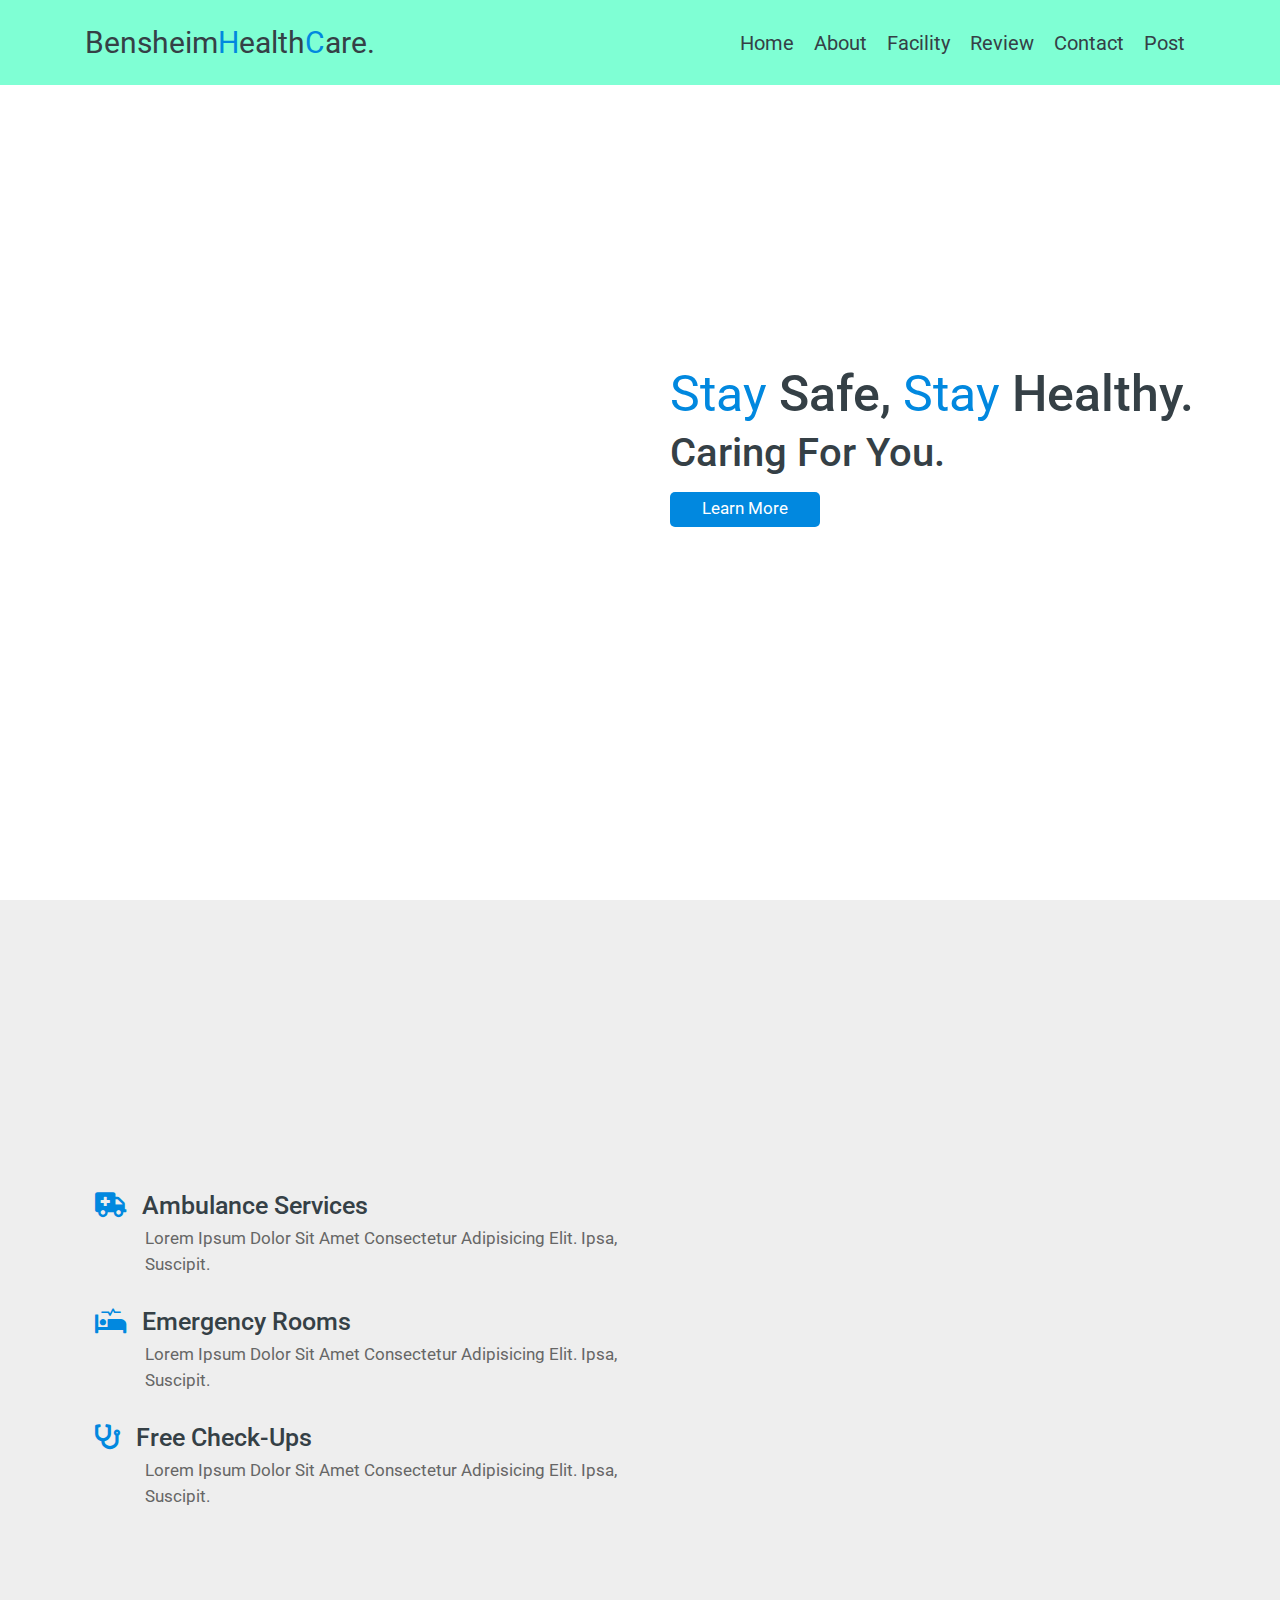
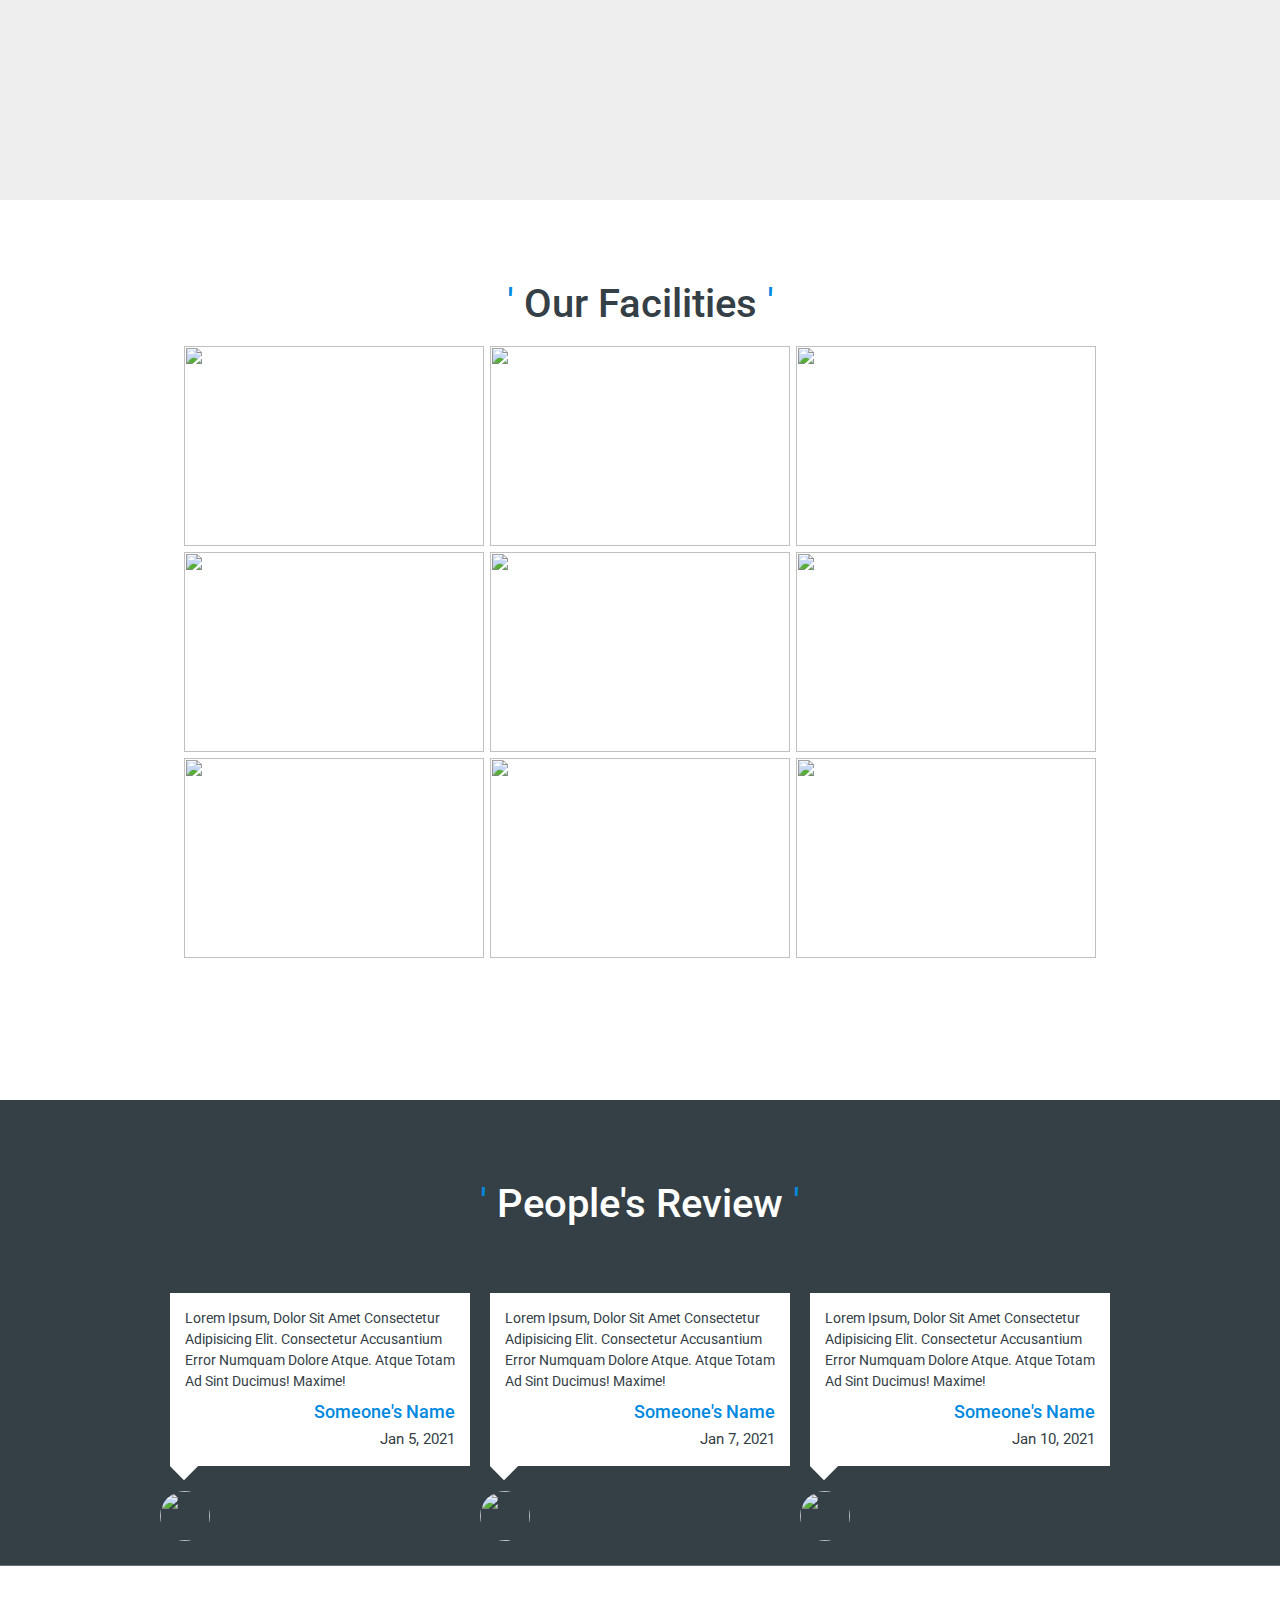
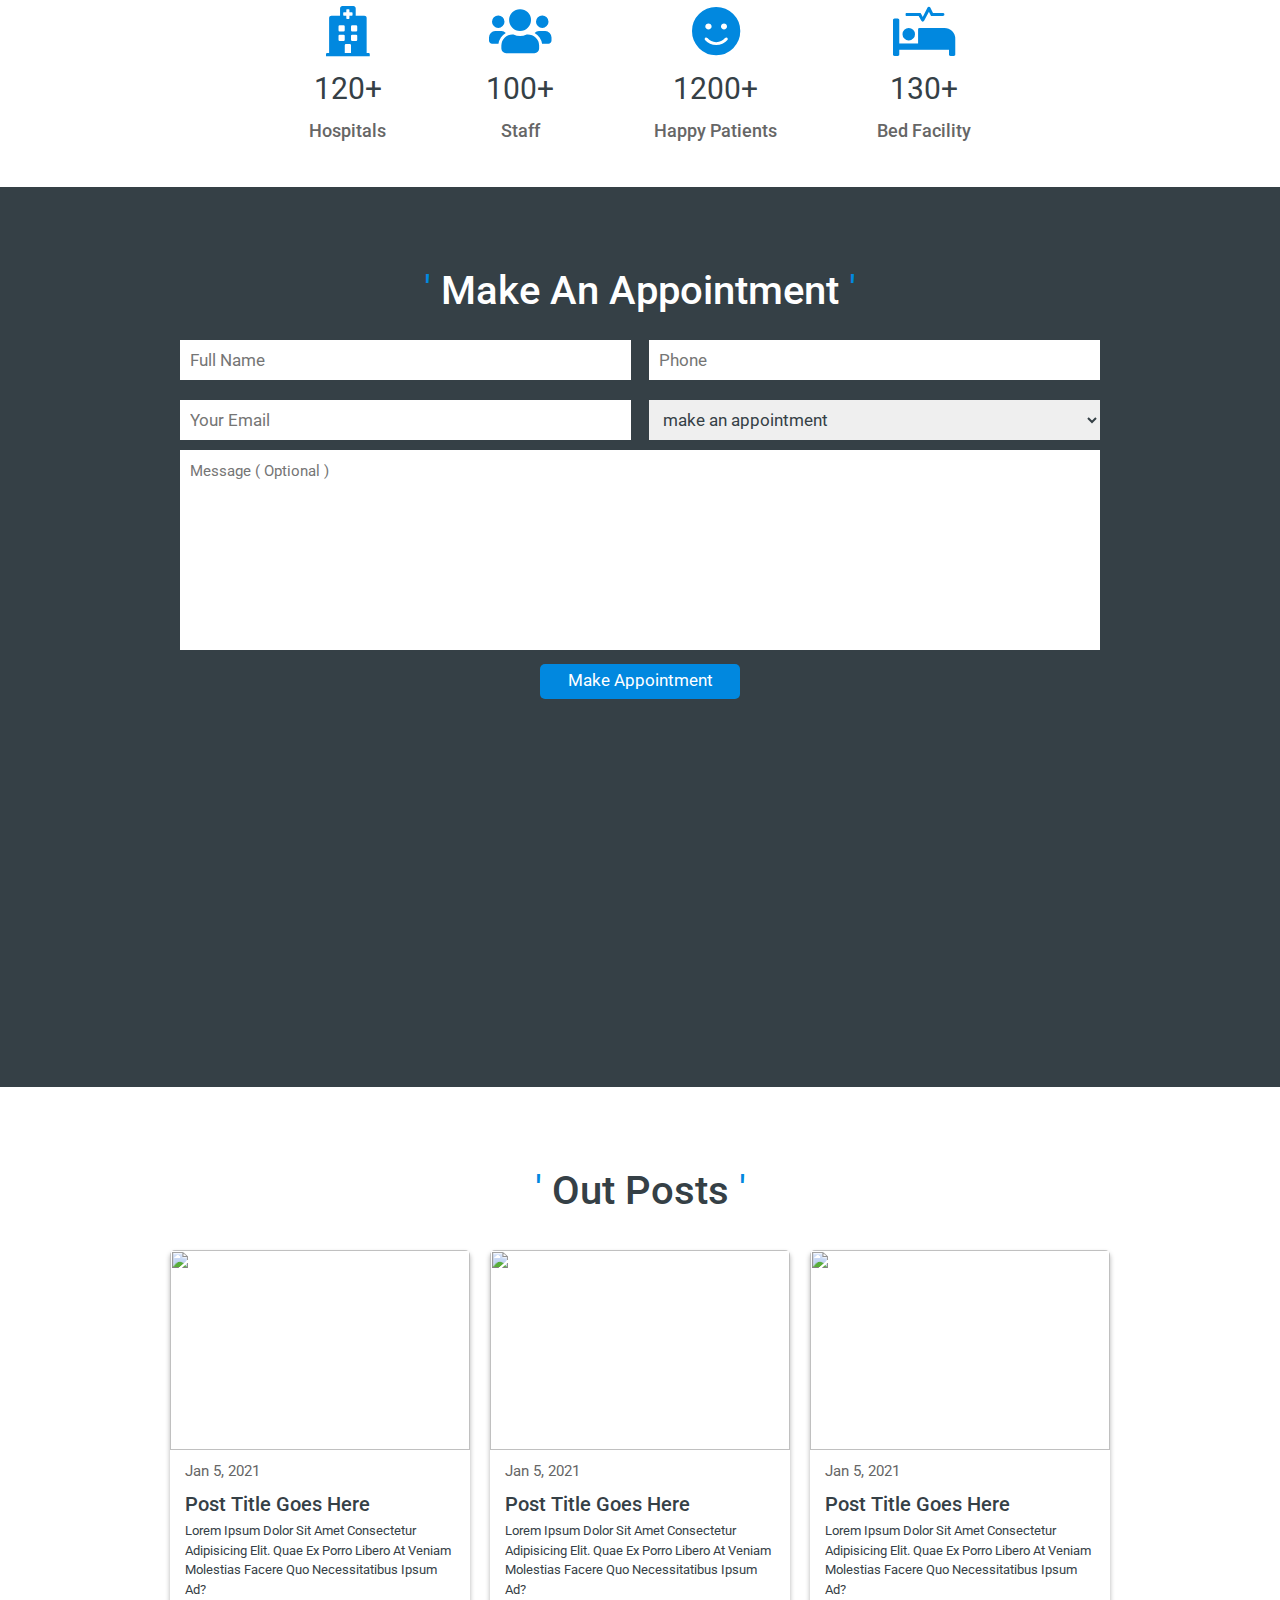
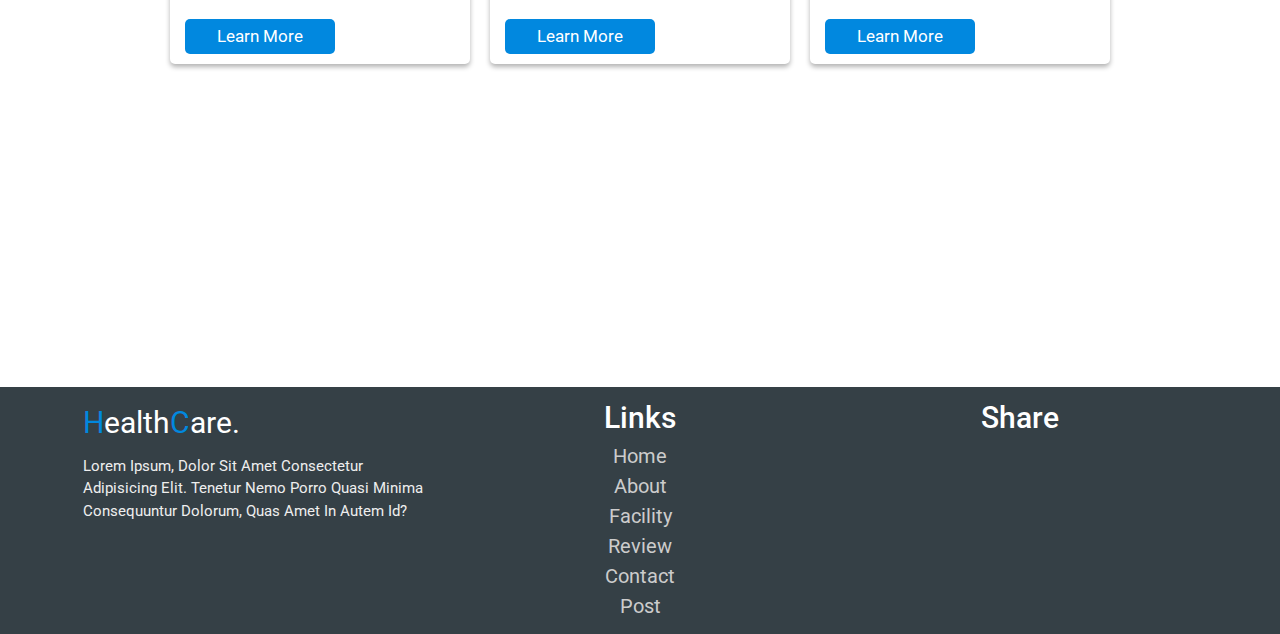
==== index.html @ 18925f1f "change the sections" ====
<!DOCTYPE html>
<html lang="en">
<head>
    <meta charset="UTF-8">
    <meta name="viewport" content="width=device-width, initial-scale=1.0">
    <title>Complete Responsive Hospital Website Design Tutorial</title>

    <!-- aos css file cdn link  -->
    <link rel="stylesheet" href="https://cdnjs.cloudflare.com/ajax/libs/aos/2.3.4/aos.css">

    <!-- magnific popup css cdn link  -->
    <link rel="stylesheet" href="https://cdnjs.cloudflare.com/ajax/libs/magnific-popup.js/1.1.0/magnific-popup.min.css">

    <!-- bootstrap cdn link  -->
    <link rel="stylesheet" href="https://cdnjs.cloudflare.com/ajax/libs/twitter-bootstrap/4.5.3/css/bootstrap.min.css">

    <!-- font awesome cdn link  -->
    <link rel="stylesheet" href="https://cdnjs.cloudflare.com/ajax/libs/font-awesome/5.15.1/css/all.min.css">

    <!-- custom css file link  -->
    <link rel="stylesheet" href="./style.css">

</head>
<body>
    

<!-- header section starts  -->

<header>

<div class="container">

    <a href="#" class="logo">Bensheim<span>H</span>ealth<span>C</span>are.</a>

    <nav class="nav">
        <ul>
            <li><a href="#home">home</a></li>
            <li><a href="#about">about</a></li>
            <li><a href="#facility">facility</a></li>
            <li><a href="#review">review</a></li>
            <li><a href="#contact">contact</a></li>
            <li><a href="#post">post</a></li>
        </ul>
    </nav>

    <div class="fas fa-bars"></div>

</div>

</header>

<!-- header section ends  -->

<!-- home section starts  -->

<section class="home" id="home">

<div class="container">

    <div class="row min-vh-100 align-items-center text-center text-md-left">

        <div class="col-md-6 pr-md-5" data-aos="zoom-in">
            <img src="images/home-img.svg" width="100%" alt="">
        </div>

        <div class="col-md-6 pl-md-5 content" data-aos="fade-left">
            <h1><span>stay</span> safe, <span>stay</span> healthy.</h1>
            <h3>caring for you.</h3>
            <a href="#"><button class="button">learn more</button></a>
        </div>

    </div>

</div>

</section>
<!-- home section ends -->

<!-- about section start  -->

<section class="about" id="about">

    <div class="container">
    
        <div class="row min-vh-100 align-items-center">
    
            <div class="col-md-6 content" data-aos="fade-right">
    
                <div class="box">
                    <h3> <i class="fas fa-ambulance"></i> ambulance services </h3>
                    <p>Lorem ipsum dolor sit amet consectetur adipisicing elit. Ipsa, suscipit.</p>
                </div>
    
                <div class="box">
                    <h3> <i class="fas fa-procedures"></i> emergency rooms </h3>
                    <p>Lorem ipsum dolor sit amet consectetur adipisicing elit. Ipsa, suscipit.</p>
                </div>
    
                <div class="box">
                    <h3> <i class="fas fa-stethoscope"></i> free check-ups </h3>
                    <p>Lorem ipsum dolor sit amet consectetur adipisicing elit. Ipsa, suscipit.</p>
                </div>
    
            </div>
    
            <div class="col-md-6 d-none d-md-block" data-aos="fade-left">
                <img src="images/about-img.png" width="100%" alt="">
            </div>
    
        </div>
    
    </div>
    
    </section>
    
    <!-- about section ends -->
    <!-- facility section starts  -->

<section class="facility" id="facility">

    <div class="container">
    
    <h1 class="heading"><span>'</span> our facilities <span>'</span></h1>
    
    <div class="box-container">
    
        <div class="box" data-aos="zoom-in">
            <a href="images/img1.jpg" title="our team">
                <img src="images/img1.jpg" alt="">
            </a>
        </div>
    
        <div class="box" data-aos="zoom-in">
            <a href="images/img2.jpg" title="our lab">
                <img src="images/img2.jpg" alt="">
            </a>
        </div>
    
        <div class="box" data-aos="zoom-in">
            <a href="images/img3.jpg" title="emergency rooms">
                <img src="images/img3.jpg" alt="">
            </a>
        </div>
    
        <div class="box" data-aos="zoom-in">
            <a href="images/img4.jpg" title="expert doctors">
                <img src="images/img4.jpg" alt="">
            </a>
        </div>
    
        <div class="box" data-aos="zoom-in">
            <a href="images/img5.jpg" title="expert doctors">
                <img src="images/img5.jpg" alt="">
            </a>
        </div>
    
        <div class="box" data-aos="zoom-in">
            <a href="images/img6.jpg" title="emergency rooms">
                <img src="images/img6.jpg" alt="">
            </a>
        </div>
    
        <div class="box" data-aos="zoom-in">
            <a href="images/img7.jpg" title="expert doctors">
                <img src="images/img7.jpg" alt="">
            </a>
        </div>
    
        <div class="box" data-aos="zoom-in">
            <a href="images/img8.jpg" title="emergency rooms">
                <img src="images/img8.jpg" alt="">
            </a>
        </div>
    
        <div class="box" data-aos="zoom-in">
            <a href="images/img9.jpg" title="enough beds">
                <img src="images/img9.jpg" alt="">
            </a>
        </div>
    
    </div>
    
    </div>
    
    </section>
    
    <!-- facility section ends -->
    <!-- review section starts  -->

<section class="review" id="review">

    <div class="container">
    
    <h1 class="heading"><span>'</span> people's review <span>'</span></h1>
    
    <div class="box-container">
    
        <div class="box" data-aos="fade-right">
            <p>Lorem ipsum, dolor sit amet consectetur adipisicing elit. Consectetur accusantium error numquam dolore atque. Atque totam ad sint ducimus! Maxime!</p>
            <h3>someone's name</h3>
            <span>jan 5, 2021</span>
            <img src="images/pic1.png" alt="">
        </div>
    
        <div class="box" data-aos="fade-up">
            <p>Lorem ipsum, dolor sit amet consectetur adipisicing elit. Consectetur accusantium error numquam dolore atque. Atque totam ad sint ducimus! Maxime!</p>
            <h3>someone's name</h3>
            <span>jan 7, 2021</span>
            <img src="images/pic2.png" alt="">
        </div>
    
        <div class="box" data-aos="fade-left">
            <p>Lorem ipsum, dolor sit amet consectetur adipisicing elit. Consectetur accusantium error numquam dolore atque. Atque totam ad sint ducimus! Maxime!</p>
            <h3>someone's name</h3>
            <span>jan 10, 2021</span>
            <img src="images/pic3.png" alt="">
        </div>
    
    </div>
    
    </div>
    
    </section>
    
    <!-- review section ends  -->
    
    <!-- counter section starts  -->
    
    <section class="counter">
    
        <div class="container">
    
            <div class="box-container">
    
                <div class="box" data-aos="fade-up">
                    <i class="fas fa-hospital"></i>
                    <span>120+</span>
                    <h3>Hospitals</h3>
                </div>
    
                <div class="box" data-aos="fade-up">
                    <i class="fas fa-users"></i>
                    <span>100+</span>
                    <h3>staff</h3>
                </div>
    
                <div class="box" data-aos="fade-up">
                    <i class="fas fa-smile"></i>
                    <span>1200+</span>
                    <h3>happy patients</h3>
                </div>
    
                <div class="box" data-aos="fade-up">
                    <i class="fas fa-procedures"></i>
                    <span>130+</span>
                    <h3>bed facility</h3>
                </div>
    
            </div>
    
        </div>
    
    </section>
    
    <!-- counter section ends -->
    <!-- contact section starts  -->

<section class="contact" id="contact">

    <div class="container min-vh-100">

        <div class="row justify-content-center">

            <h1 class="heading"><span>'</span> make an appointment <span>'</span></h1>

            <div class="col-md-10" data-aos="flip-down">

                <form action="">

                    <div class="inputBox">
                        <input type="text" placeholder="full name">
                        <input type="number" placeholder="phone">
                    </div>

                    <div class="inputBox">
                        <input type="email" placeholder="your email">
                        <select name="" id="">
                            <option value="" disabled selected>make an appointment</option>
                            <option value="09-11 am">09-11 am</option>
                            <option value="11-03 pm">11-03 pm</option>
                            <option value="03-06 pm">03-06 pm</option>
                            <option value="06-09 pm">06-09 pm</option>
                        </select>
                    </div>

                    <textarea name="" id="" cols="30" rows="10" placeholder="message ( optional )"></textarea>

                    <input type="submit" name="" id="" value="make appointment" class="button">

                </form>

            </div>

        </div>

    </div>

</section>

<!-- contact section ends -->

<!-- post section starts  -->

<section class="post" id="post">

    <div class="container min-vh-100">

        <h1 class="heading"><span>'</span> out posts <span>'</span></h1>

        <div class="box-container">

            <div class="box" data-aos="fade-right">
                <img src="images/img2.jpg" alt="">
                <div class="content">
                    <span>jan 5, 2021</span>
                    <a href="#"><h3>post title goes here</h3></a>
                    <p>Lorem ipsum dolor sit amet consectetur adipisicing elit. Quae ex porro libero at veniam molestias facere quo necessitatibus ipsum ad?</p>
                    <a href="#"><button class="button">learn more</button></a>
                </div>
            </div>

            <div class="box" data-aos="fade-up">
                <img src="images/img4.jpg" alt="">
                <div class="content">
                    <span>jan 5, 2021</span>
                    <a href="#"><h3>post title goes here</h3></a>
                    <p>Lorem ipsum dolor sit amet consectetur adipisicing elit. Quae ex porro libero at veniam molestias facere quo necessitatibus ipsum ad?</p>
                    <a href="#"><button class="button">learn more</button></a>
                </div>
            </div>

            <div class="box" data-aos="fade-left">
                <img src="images/img5.jpg" alt="">
                <div class="content">
                    <span>jan 5, 2021</span>
                    <a href="#"><h3>post title goes here</h3></a>
                    <p>Lorem ipsum dolor sit amet consectetur adipisicing elit. Quae ex porro libero at veniam molestias facere quo necessitatibus ipsum ad?</p>
                    <a href="#"><button class="button">learn more</button></a>
                </div>
            </div>

        </div>

    </div>

</section>

<!-- post section ends -->

<!-- footer section starts  -->

<section class="footer">

    <div class="container">

        <div class="row">

            <div class="col-md-4" data-aos="fade-right">
                <a href="#" class="logo"><span>H</span>ealth<span>C</span>are.</a>
                <p>Lorem ipsum, dolor sit amet consectetur adipisicing elit. Tenetur nemo porro quasi minima consequuntur dolorum, quas amet in autem id?</p>
            </div>

            <div class="col-md-4 text-center" data-aos="fade-up">
                <h3>links</h3>
                <a href="#">home</a>
                <a href="#">about</a>
                <a href="#">facility</a>
                <a href="#">review</a>
                <a href="#">contact</a>
                <a href="#">post</a>
            </div>

            <div class="col-md-4 text-center" data-aos="fade-left">
                <h3>share</h3>
                <div class="icons">
                    <a href="#"><ion-icon name="logo-facebook"></ion-icon></a>
                    <a href="#"><ion-icon name="logo-instagram"></ion-icon></a>
                    <a href="#"><ion-icon name="logo-twitter"></ion-icon></a>
                    <a href="#"><ion-icon name="logo-google"></ion-icon></a>
                    <a href="#"><ion-icon name="logo-skype"></ion-icon></a>
                </div>
            </div>

        </div>

    </div>

    <!-- <h1 class="credit text-center mx-auto">created by <span>marwan. web designer</span> | all rights reserved.</h1> -->

</section>

<!-- footer section ends -->


    <script src="https://unpkg.com/ionicons@5.4.0/dist/ionicons.js"></script>
</body>
</html>
---- style.css ----
@import url('https://fonts.googleapis.com/css2?family=Roboto:ital,wght@0,100;0,300;0,400;1,100;1,300&display=swap');

:root{
  --blue:#0188DF;
  --black:#354046;
}

*{
  font-family: 'Roboto', sans-serif;
  margin:0; padding:0;
  box-sizing: border-box;
  border:none !important;
  outline: none !important;
  text-decoration: none !important;
  text-transform: capitalize;
  font-weight: 400;
  transition: all .2s linear;
}

*::selection{
  background:var(--black);
  color:#fff;
}

html{
  font-size: 62.5%;
  overflow-x: hidden;
}

body{
  overflow-x: hidden;
}

section{
  overflow: hidden;
}

.button{
  height:3.5rem;
  width: 15rem;
  background:var(--blue);
  color:#fff;
  font-size: 1.7rem;
  text-transform: capitalize;
  border-radius: .5rem;
  cursor: pointer;
  position: relative;
  z-index: 0;
  overflow: hidden;
  margin:1rem 0;
}

.button::before{
  content: '';
  position: absolute;
  top: -100%; left: 0;
  height:100%;
  width: 100%;
  background-color: var(--black);
  z-index: -1;
  transition: .2s linear;
}

.button:hover:before{
  top: 0%;
}

.button:hover{
  box-shadow: .1rem .5rem var(--blue),
              0 .3rem .5rem rgba(0,0,0,.3);
}

.heading{
  text-align: center;
  font-size: 4rem;
  padding:1rem;
  padding-top: 8rem;
  color:var(--black);
}

.heading span{
  color:var(--blue);
}

header{
  width:100%;
  position: fixed;
  top:0; left: 0;
  padding:2rem 1rem;
  z-index: 1000;
  background-color: aquamarine;
}

.header-active{
  background:#fff;
  box-shadow: 0 .1rem .3rem rgba(0,0,0,.3);
  padding: .5rem 1rem;
}

header .container{
  display: flex;
  align-items: center;
  justify-content: space-between;
}

header a{
  color:var(--black);
}

header a:hover{
  color:var(--blue);
}

header .container .logo{
  font-size: 3rem;
}

header .container .logo span{
  color:var(--blue);
}

header .nav ul{
  margin:0; padding: 0;
  display: flex;
  align-items: center;
  justify-content: space-between;
  list-style: none;
}

header .nav ul li{
  margin: 0 1rem;
}

header .nav ul li a{
  font-size: 2rem;
}

header .fa-bars{
  font-size: 3.5rem;
  color:var(--blue);
  cursor: pointer;
  display: none;
}

.home .content h1{
  font-size: 5rem;
  color:var(--black);
}

.home .content h1 span{
  color:var(--blue);
}
.home .content h3{
  font-size: 4rem;
  color:var(--black);
}

.about{
  background:#eee;
}

.about .content .box{
  margin:3rem 0;
}

.about .content .box h3{
  font-size: 2.5rem;
  color:var(--black);
}

.about .content .box h3 i{
  padding: 0 1rem;
  color:var(--blue);
}

.about .content .box p{
  font-size: 1.7rem;
  padding-left: 6rem;
  color:#666;
}

.facility{
  min-height: 100vh;
}

.facility .box-container{
  display: flex;
  justify-content: center;
  flex-wrap: wrap;
  padding-bottom: 3rem;
}

.facility .box-container .box{
  height:20rem;
  width:30rem;
  margin:.3rem;
  overflow: hidden;
}

.facility .box-container .box img{
  height:100%;
  width:100%;
  object-fit: cover;
}

.facility .box-container .box:hover img{
  transform: scale(1.3);
}

.review{
  background:url(../images/review-bg.jpg), linear-gradient(var(--black),var(--black)) no-repeat;
  background-size: cover;
  background-position: center;
  background-blend-mode: multiply;
}

.review .heading{
  color:#fff;
}

.review .box-container{
  display: flex;
  justify-content: center;
  flex-wrap: wrap;
  padding-bottom: 5rem;
}

.review .box-container .box{
  background:#fff;
  width:30rem;
  margin:5rem 1rem;
  padding:1.5rem;
  position: relative;
}

.review .box-container .box img{
  position: absolute;
  bottom: -7.5rem; left: -1rem;
  height:5rem;
  width:5rem;
  border-radius: 50%;
  object-fit: cover;
}

.review .box-container .box p{
  font-size: 1.4rem;
  color:var(--black);
}

.review .box-container .box h3{
  text-align: end;
  color:var(--blue);
}

.review .box-container .box span{
  text-align: end;
  color:var(--black);
  display: block;
  font-size: 1.5rem;
}

.review .box-container .box::before{
  content: '';
  position: absolute;
  bottom: -1rem; left:.4rem;
  height:2rem;
  width:2rem;
  background:#fff;
  transform: rotate(45deg);
}

.counter .box-container{
  display: flex;
  justify-content: center;
  flex-wrap: wrap;
  padding:2rem 0;
}

.counter .box-container .box{
  margin:2rem 5rem;
  text-align: center;
}

.counter .box-container .box i{
  color:var(--blue);
  font-size: 5rem;
}

.counter .box-container .box span{
  color:var(--black);
  font-size: 3rem;
  display: block;
  padding:1rem 0;
}

.counter .box-container .box h3{
  color:#666;
}

.contact{
  background:var(--black);
}

.contact .heading{
  color:#fff;
}

.contact form{
  text-align: center;
}

.contact form .inputBox{
  display: flex;
  justify-content: space-between;
  flex-wrap: wrap;
}

.contact form .inputBox input, select{
  height: 4rem;
  width:49%;
  padding:0 1rem;
  margin:1rem 0;
  font-size: 1.7rem;
  color:var(--black);
}

.contact form textarea{
  height:20rem;
  resize: none;
  padding:1rem;
  font-size: 1.5rem;
  width: 100%;
}

.contact form input[type="submit"]{
  width:20rem;
}

.contact form input[type="submit"]:hover{
  background:var(--black);
}

.post .box-container{
  display: flex;
  justify-content: center;
  flex-wrap: wrap;
}

.post .box-container .box{
  width:30rem;
  margin:2rem 1rem;
  overflow: hidden;
  border-radius: .5rem;
  box-shadow: 0 .3rem .5rem rgba(0,0,0,.3);
}

.post .box-container .box img{
  height:20rem;
  width: 100%;
  object-fit: cover;
}

.post .box-container .box .content{
  padding:0 1.5rem;
}

.post .box-container .box .content span{
  color:#666;
  font-size: 1.5rem;
  display: block;
  padding:1rem 0;
}

.post .box-container .box .content h3{
  font-size: 2rem;
  color:var(--black);
}

.post .box-container .box .content:hover h3{
  color:var(--blue);
}

.post .box-container .box .content p{
  font-size: 1.3rem;
  color:var(--black);
}

.footer{
  background:var(--black);
}

.footer p{
  font-size: 1.5rem;
  color:#eee;
  padding:1rem 0;
}

.footer .col-md-4{
  padding:1.3rem
}

.footer .col-md-4:nth-child(1) a{
  font-size: 3rem;
  color:#fff;
}

.footer .col-md-4:nth-child(1) a span{
  color:var(--blue);
}

.footer a{
  font-size: 2rem;
  color:#ccc;
  display: block;
}

.footer h3{
  color:#fff;
  font-size: 3rem;
}

.footer a:hover{
  color:var(--blue);
}

.footer .credit{
  color:#fff;
  width:80%;
  margin:0;
  padding:2rem 0;
  padding-bottom: 4rem;
  border-top: .1rem solid #ccc !important;
}

.footer .credit span{
  color:var(--blue);
}




















header .fa-times{
  transform: rotate(180deg);
}

/* media queries  */

@media (max-width:768px){

  html{
    font-size: 55%;
  }

  header .fa-bars{
    display: block;
    background-color: aquamarine;
  }

  header .nav{
    position: fixed;
    top:-100rem; left:50%;
    transform: translate(-50%, -50%);
    box-shadow: 0 0 0 100vh rgba(0,0,0,.3);
    border-radius: .5rem;
    border:.3rem solid var(--blue) !important;
    background:#fff;
    width: 95%;
    opacity: 0;
  }

  header .nav ul{
    width: 100%;
    flex-flow: column;
    padding:2rem 0;
  }

  header .nav ul li{
    width: 100%;
    text-align: center;
    margin:1rem 0;
  }

  header .nav ul li a{
    font-size: 3rem;
    display: block;
  }

  header .nav-toggle{
    top:50%;
    opacity: 1;
  }

  .contact form .inputBox input, select{
    width: 100%;
  }
  .contact form input[type="submit"]{
    width:100%;
  }

}
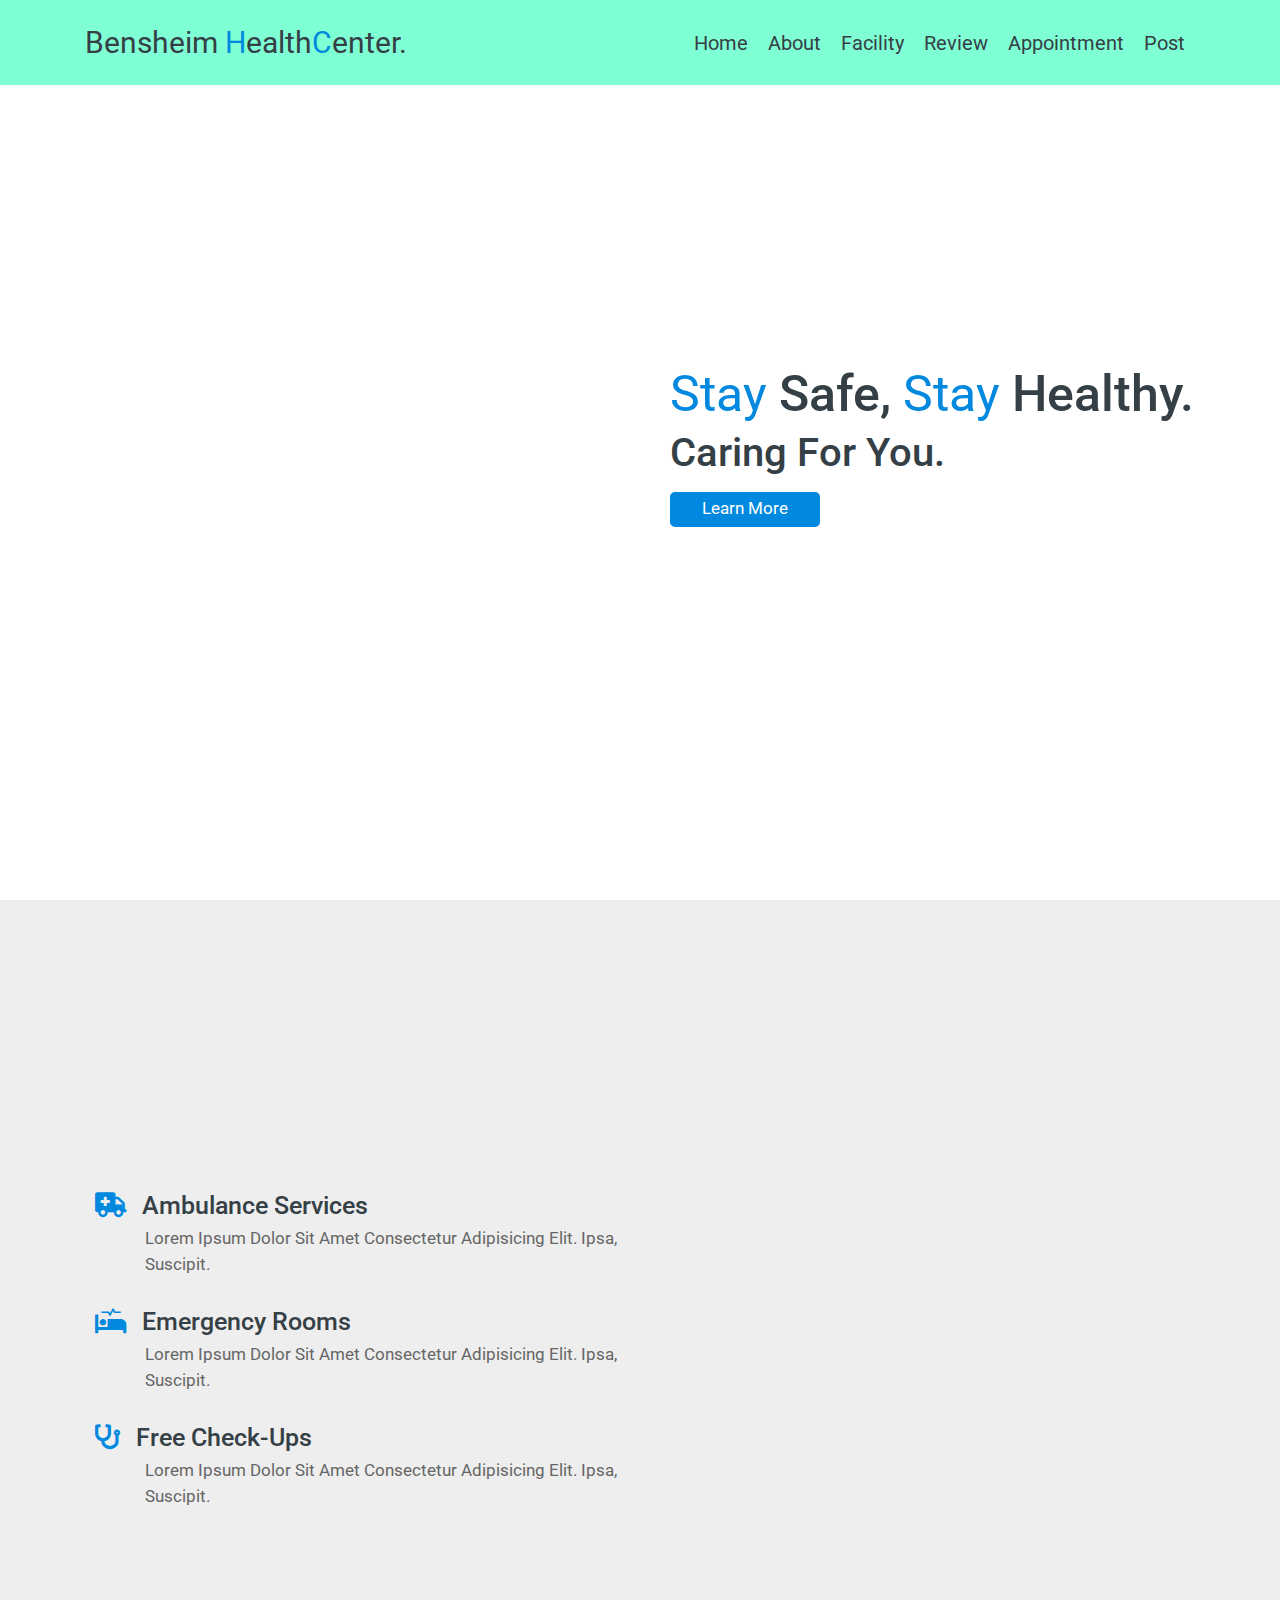
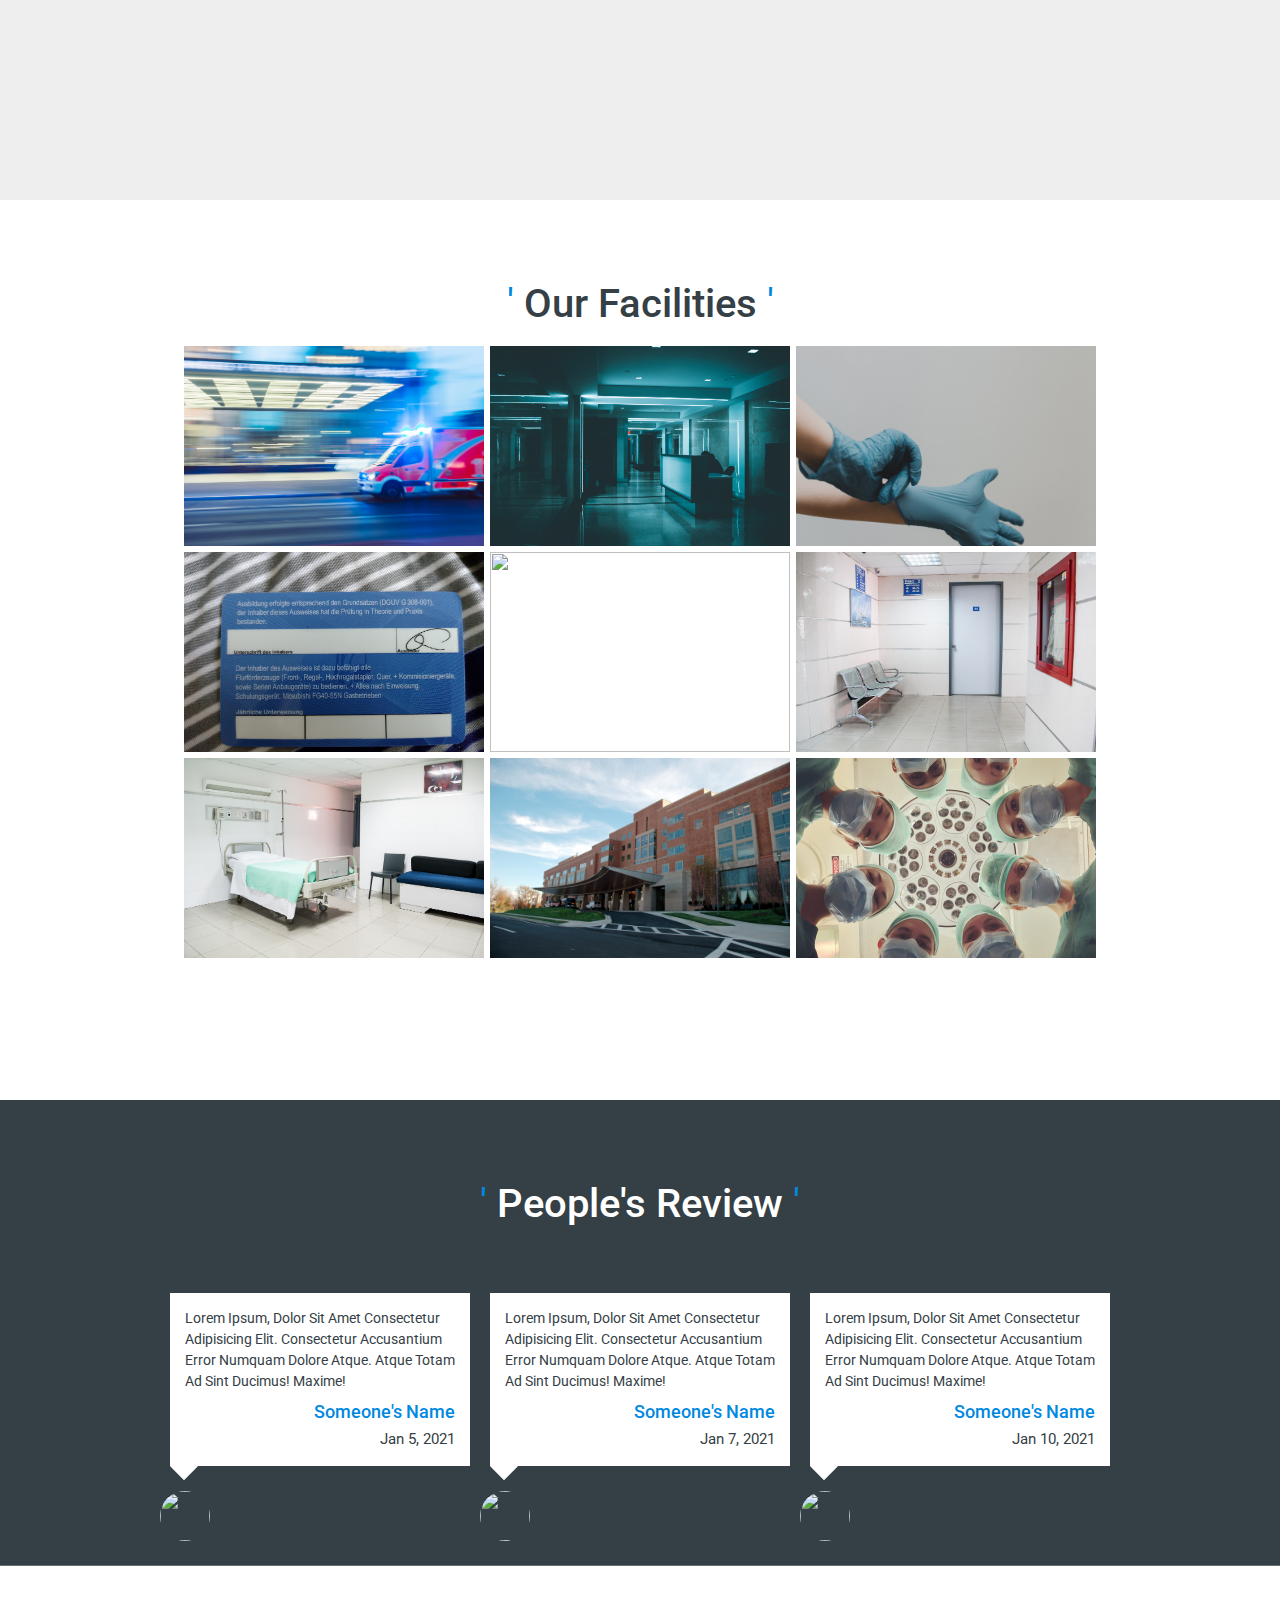
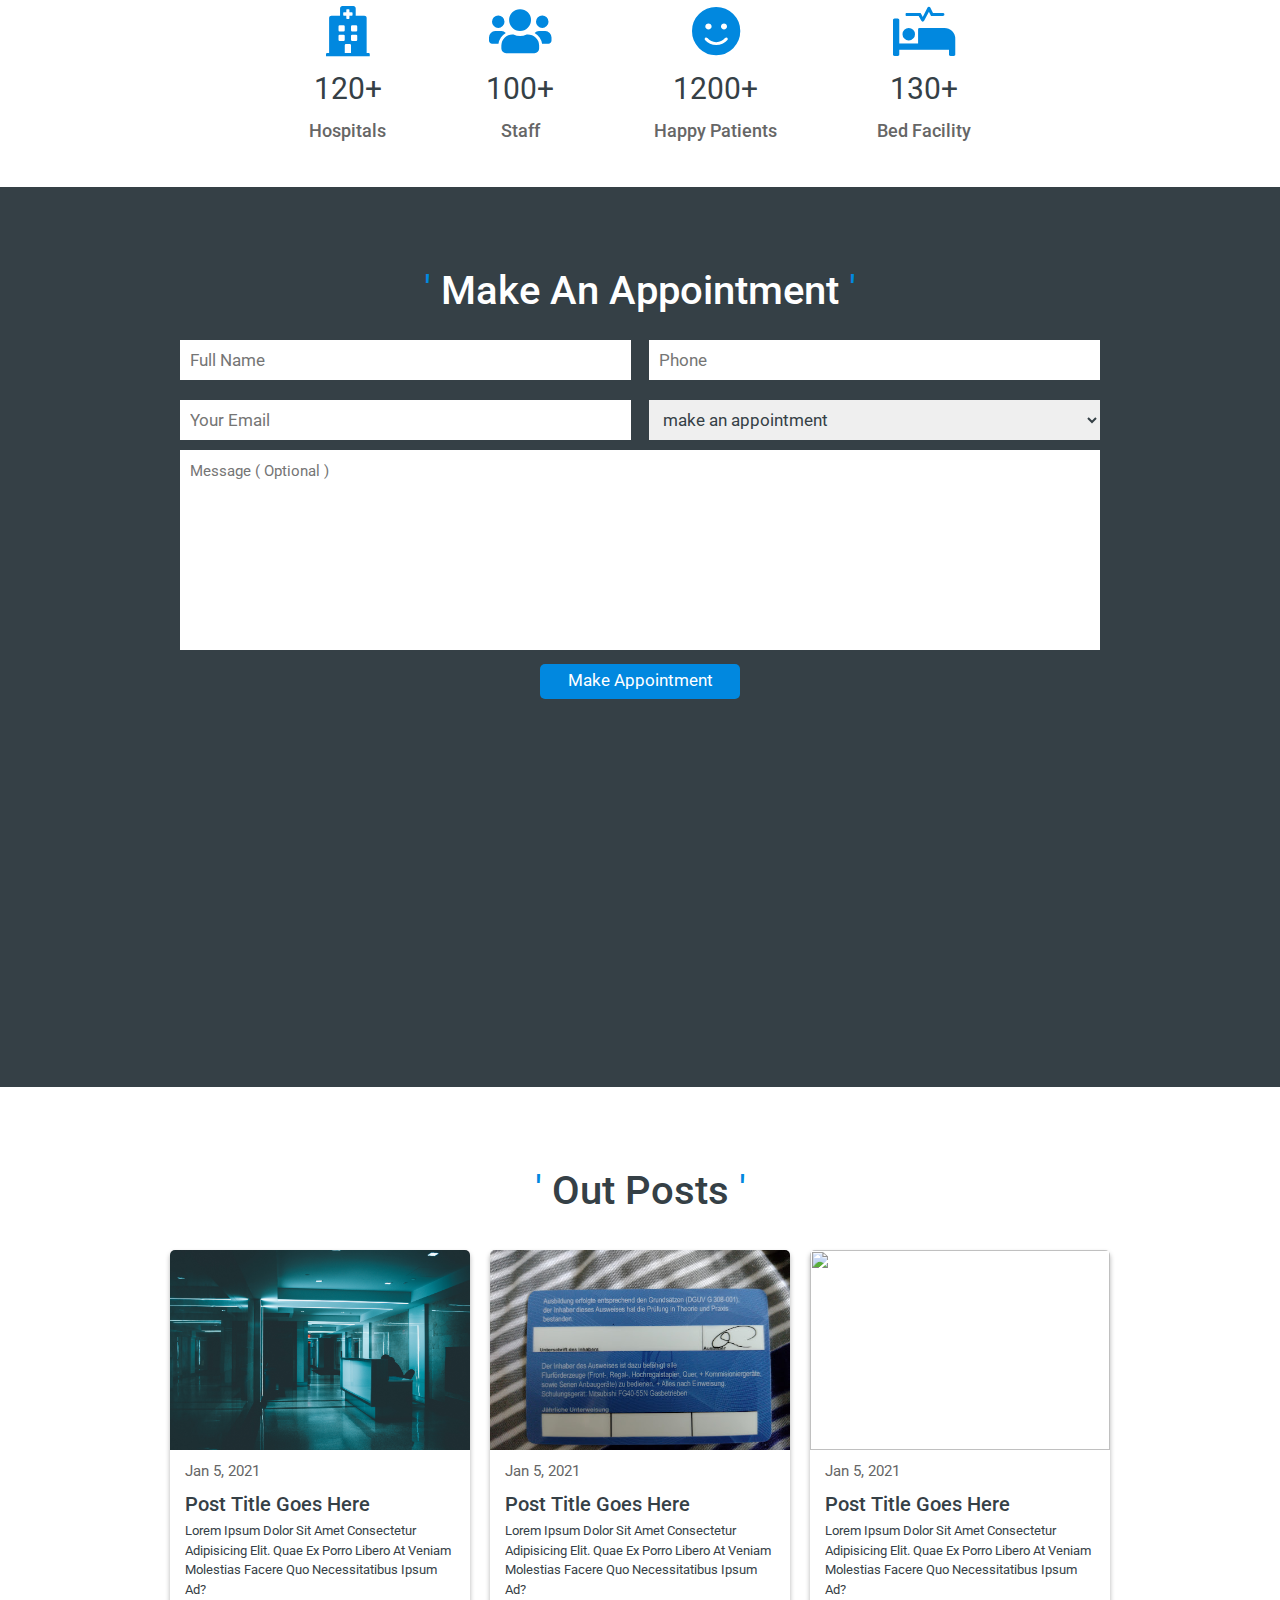
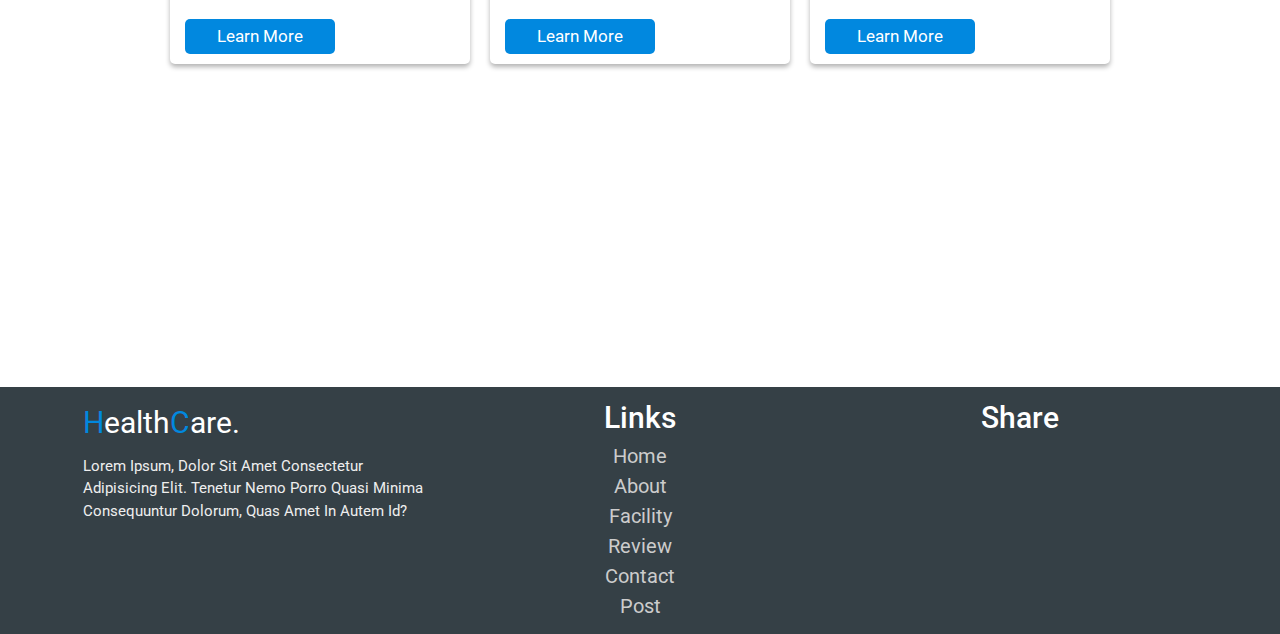
==== commit 92bbfb63: "appointmaent change" ====
--- a/index.html
+++ b/index.html
@@ -30,7 +30,7 @@
 
 <div class="container">
 
-    <a href="#" class="logo">Bensheim<span>H</span>ealth<span>C</span>are.</a>
+    <a href="#" class="logo">Bensheim <span>H</span>ealth<span>C</span>enter.</a>
 
     <nav class="nav">
         <ul>
@@ -38,7 +38,7 @@
             <li><a href="#about">about</a></li>
             <li><a href="#facility">facility</a></li>
             <li><a href="#review">review</a></li>
-            <li><a href="#contact">contact</a></li>
+            <li><a href="#contact">Appointment</a></li>
             <li><a href="#post">post</a></li>
         </ul>
     </nav>
@@ -74,196 +74,201 @@
 </div>
 
 </section>
+
+
 <!-- home section ends -->
 
 <!-- about section start  -->
 
 <section class="about" id="about">
 
+<div class="container">
+
+    <div class="row min-vh-100 align-items-center">
+
+        <div class="col-md-6 content" data-aos="fade-right">
+
+            <div class="box">
+                <h3> <i class="fas fa-ambulance"></i> ambulance services </h3>
+                <p>Lorem ipsum dolor sit amet consectetur adipisicing elit. Ipsa, suscipit.</p>
+            </div>
+
+            <div class="box">
+                <h3> <i class="fas fa-procedures"></i> emergency rooms </h3>
+                <p>Lorem ipsum dolor sit amet consectetur adipisicing elit. Ipsa, suscipit.</p>
+            </div>
+
+            <div class="box">
+                <h3> <i class="fas fa-stethoscope"></i> free check-ups </h3>
+                <p>Lorem ipsum dolor sit amet consectetur adipisicing elit. Ipsa, suscipit.</p>
+            </div>
+
+        </div>
+
+        <div class="col-md-6 d-none d-md-block" data-aos="fade-left">
+            <img src="images/about-img.png" width="100%" alt="">
+        </div>
+
+    </div>
+
+</div>
+
+</section>
+
+<!-- about section ends -->
+
+<!-- facility section starts  -->
+
+<section class="facility" id="facility">
+
+<div class="container">
+
+<h1 class="heading"><span>'</span> our facilities <span>'</span></h1>
+
+<div class="box-container">
+
+    <div class="box" data-aos="zoom-in">
+        <a href="images/img1.jpg" title="our team">
+            <img src="images/img1.jpg" alt="">
+        </a>
+    </div>
+
+    <div class="box" data-aos="zoom-in">
+        <a href="images/img2.jpg" title="our lab">
+            <img src="images/img2.jpg" alt="">
+        </a>
+    </div>
+
+    <div class="box" data-aos="zoom-in">
+        <a href="images/img3.jpg" title="emergency rooms">
+            <img src="images/img3.jpg" alt="">
+        </a>
+    </div>
+
+    <div class="box" data-aos="zoom-in">
+        <a href="images/img4.jpg" title="expert doctors">
+            <img src="images/img4.jpg" alt="">
+        </a>
+    </div>
+
+    <div class="box" data-aos="zoom-in">
+        <a href="images/img5.jpg" title="expert doctors">
+            <img src="images/img5.jpg" alt="">
+        </a>
+    </div>
+
+    <div class="box" data-aos="zoom-in">
+        <a href="images/img6.jpg" title="emergency rooms">
+            <img src="images/img6.jpg" alt="">
+        </a>
+    </div>
+
+    <div class="box" data-aos="zoom-in">
+        <a href="images/img7.jpg" title="expert doctors">
+            <img src="images/img7.jpg" alt="">
+        </a>
+    </div>
+
+    <div class="box" data-aos="zoom-in">
+        <a href="images/img8.jpg" title="emergency rooms">
+            <img src="images/img8.jpg" alt="">
+        </a>
+    </div>
+
+    <div class="box" data-aos="zoom-in">
+        <a href="images/img9.jpg" title="enough beds">
+            <img src="images/img9.jpg" alt="">
+        </a>
+    </div>
+
+</div>
+
+</div>
+
+</section>
+
+<!-- facility section ends -->
+
+<!-- review section starts  -->
+
+<section class="review" id="review">
+
+<div class="container">
+
+<h1 class="heading"><span>'</span> people's review <span>'</span></h1>
+
+<div class="box-container">
+
+    <div class="box" data-aos="fade-right">
+        <p>Lorem ipsum, dolor sit amet consectetur adipisicing elit. Consectetur accusantium error numquam dolore atque. Atque totam ad sint ducimus! Maxime!</p>
+        <h3>someone's name</h3>
+        <span>jan 5, 2021</span>
+        <img src="images/pic1.png" alt="">
+    </div>
+
+    <div class="box" data-aos="fade-up">
+        <p>Lorem ipsum, dolor sit amet consectetur adipisicing elit. Consectetur accusantium error numquam dolore atque. Atque totam ad sint ducimus! Maxime!</p>
+        <h3>someone's name</h3>
+        <span>jan 7, 2021</span>
+        <img src="images/pic2.png" alt="">
+    </div>
+
+    <div class="box" data-aos="fade-left">
+        <p>Lorem ipsum, dolor sit amet consectetur adipisicing elit. Consectetur accusantium error numquam dolore atque. Atque totam ad sint ducimus! Maxime!</p>
+        <h3>someone's name</h3>
+        <span>jan 10, 2021</span>
+        <img src="images/pic3.png" alt="">
+    </div>
+
+</div>
+
+</div>
+
+</section>
+
+<!-- review section ends  -->
+
+<!-- counter section starts  -->
+
+<section class="counter">
+
     <div class="container">
-    
-        <div class="row min-vh-100 align-items-center">
-    
-            <div class="col-md-6 content" data-aos="fade-right">
-    
-                <div class="box">
-                    <h3> <i class="fas fa-ambulance"></i> ambulance services </h3>
-                    <p>Lorem ipsum dolor sit amet consectetur adipisicing elit. Ipsa, suscipit.</p>
-                </div>
-    
-                <div class="box">
-                    <h3> <i class="fas fa-procedures"></i> emergency rooms </h3>
-                    <p>Lorem ipsum dolor sit amet consectetur adipisicing elit. Ipsa, suscipit.</p>
-                </div>
-    
-                <div class="box">
-                    <h3> <i class="fas fa-stethoscope"></i> free check-ups </h3>
-                    <p>Lorem ipsum dolor sit amet consectetur adipisicing elit. Ipsa, suscipit.</p>
-                </div>
-    
-            </div>
-    
-            <div class="col-md-6 d-none d-md-block" data-aos="fade-left">
-                <img src="images/about-img.png" width="100%" alt="">
-            </div>
-    
-        </div>
-    
-    </div>
-    
-    </section>
-    
-    <!-- about section ends -->
-    <!-- facility section starts  -->
-
-<section class="facility" id="facility">
-
-    <div class="container">
-    
-    <h1 class="heading"><span>'</span> our facilities <span>'</span></h1>
-    
-    <div class="box-container">
-    
-        <div class="box" data-aos="zoom-in">
-            <a href="images/img1.jpg" title="our team">
-                <img src="images/img1.jpg" alt="">
-            </a>
-        </div>
-    
-        <div class="box" data-aos="zoom-in">
-            <a href="images/img2.jpg" title="our lab">
-                <img src="images/img2.jpg" alt="">
-            </a>
-        </div>
-    
-        <div class="box" data-aos="zoom-in">
-            <a href="images/img3.jpg" title="emergency rooms">
-                <img src="images/img3.jpg" alt="">
-            </a>
-        </div>
-    
-        <div class="box" data-aos="zoom-in">
-            <a href="images/img4.jpg" title="expert doctors">
-                <img src="images/img4.jpg" alt="">
-            </a>
-        </div>
-    
-        <div class="box" data-aos="zoom-in">
-            <a href="images/img5.jpg" title="expert doctors">
-                <img src="images/img5.jpg" alt="">
-            </a>
-        </div>
-    
-        <div class="box" data-aos="zoom-in">
-            <a href="images/img6.jpg" title="emergency rooms">
-                <img src="images/img6.jpg" alt="">
-            </a>
-        </div>
-    
-        <div class="box" data-aos="zoom-in">
-            <a href="images/img7.jpg" title="expert doctors">
-                <img src="images/img7.jpg" alt="">
-            </a>
-        </div>
-    
-        <div class="box" data-aos="zoom-in">
-            <a href="images/img8.jpg" title="emergency rooms">
-                <img src="images/img8.jpg" alt="">
-            </a>
-        </div>
-    
-        <div class="box" data-aos="zoom-in">
-            <a href="images/img9.jpg" title="enough beds">
-                <img src="images/img9.jpg" alt="">
-            </a>
-        </div>
-    
-    </div>
-    
-    </div>
-    
-    </section>
-    
-    <!-- facility section ends -->
-    <!-- review section starts  -->
-
-<section class="review" id="review">
-
-    <div class="container">
-    
-    <h1 class="heading"><span>'</span> people's review <span>'</span></h1>
-    
-    <div class="box-container">
-    
-        <div class="box" data-aos="fade-right">
-            <p>Lorem ipsum, dolor sit amet consectetur adipisicing elit. Consectetur accusantium error numquam dolore atque. Atque totam ad sint ducimus! Maxime!</p>
-            <h3>someone's name</h3>
-            <span>jan 5, 2021</span>
-            <img src="images/pic1.png" alt="">
-        </div>
-    
-        <div class="box" data-aos="fade-up">
-            <p>Lorem ipsum, dolor sit amet consectetur adipisicing elit. Consectetur accusantium error numquam dolore atque. Atque totam ad sint ducimus! Maxime!</p>
-            <h3>someone's name</h3>
-            <span>jan 7, 2021</span>
-            <img src="images/pic2.png" alt="">
-        </div>
-    
-        <div class="box" data-aos="fade-left">
-            <p>Lorem ipsum, dolor sit amet consectetur adipisicing elit. Consectetur accusantium error numquam dolore atque. Atque totam ad sint ducimus! Maxime!</p>
-            <h3>someone's name</h3>
-            <span>jan 10, 2021</span>
-            <img src="images/pic3.png" alt="">
-        </div>
-    
-    </div>
-    
-    </div>
-    
-    </section>
-    
-    <!-- review section ends  -->
-    
-    <!-- counter section starts  -->
-    
-    <section class="counter">
-    
-        <div class="container">
-    
-            <div class="box-container">
-    
-                <div class="box" data-aos="fade-up">
-                    <i class="fas fa-hospital"></i>
-                    <span>120+</span>
-                    <h3>Hospitals</h3>
-                </div>
-    
-                <div class="box" data-aos="fade-up">
-                    <i class="fas fa-users"></i>
-                    <span>100+</span>
-                    <h3>staff</h3>
-                </div>
-    
-                <div class="box" data-aos="fade-up">
-                    <i class="fas fa-smile"></i>
-                    <span>1200+</span>
-                    <h3>happy patients</h3>
-                </div>
-    
-                <div class="box" data-aos="fade-up">
-                    <i class="fas fa-procedures"></i>
-                    <span>130+</span>
-                    <h3>bed facility</h3>
-                </div>
-    
-            </div>
-    
-        </div>
-    
-    </section>
-    
-    <!-- counter section ends -->
-    <!-- contact section starts  -->
+
+        <div class="box-container">
+
+            <div class="box" data-aos="fade-up">
+                <i class="fas fa-hospital"></i>
+                <span>120+</span>
+                <h3>Hospitals</h3>
+            </div>
+
+            <div class="box" data-aos="fade-up">
+                <i class="fas fa-users"></i>
+                <span>100+</span>
+                <h3>staff</h3>
+            </div>
+
+            <div class="box" data-aos="fade-up">
+                <i class="fas fa-smile"></i>
+                <span>1200+</span>
+                <h3>happy patients</h3>
+            </div>
+
+            <div class="box" data-aos="fade-up">
+                <i class="fas fa-procedures"></i>
+                <span>130+</span>
+                <h3>bed facility</h3>
+            </div>
+
+        </div>
+
+    </div>
+
+</section>
+
+<!-- counter section ends -->
+
+<!-- contact section starts  -->
 
 <section class="contact" id="contact">
 
@@ -401,7 +406,27 @@
 
 <!-- footer section ends -->
 
-
-    <script src="https://unpkg.com/ionicons@5.4.0/dist/ionicons.js"></script>
+<!-- jquery cdn link  -->
+<script src="https://cdnjs.cloudflare.com/ajax/libs/jquery/3.5.1/jquery.min.js"></script>
+
+<!-- magnific popup js link  -->
+<script src="https://cdnjs.cloudflare.com/ajax/libs/magnific-popup.js/1.1.0/jquery.magnific-popup.min.js"></script>
+
+<!-- aos js file cdn link  -->
+<script src="https://cdnjs.cloudflare.com/ajax/libs/aos/2.3.4/aos.js"></script>
+
+<!-- custom js link  -->
+<script src="js/main.js"></script>
+
+
+<script>
+
+AOS.init({
+    duration:1000,
+    delay:400
+});
+
+</script>
+<script src="https://unpkg.com/ionicons@5.4.0/dist/ionicons.js"></script>
 </body>
-</html>+</html>
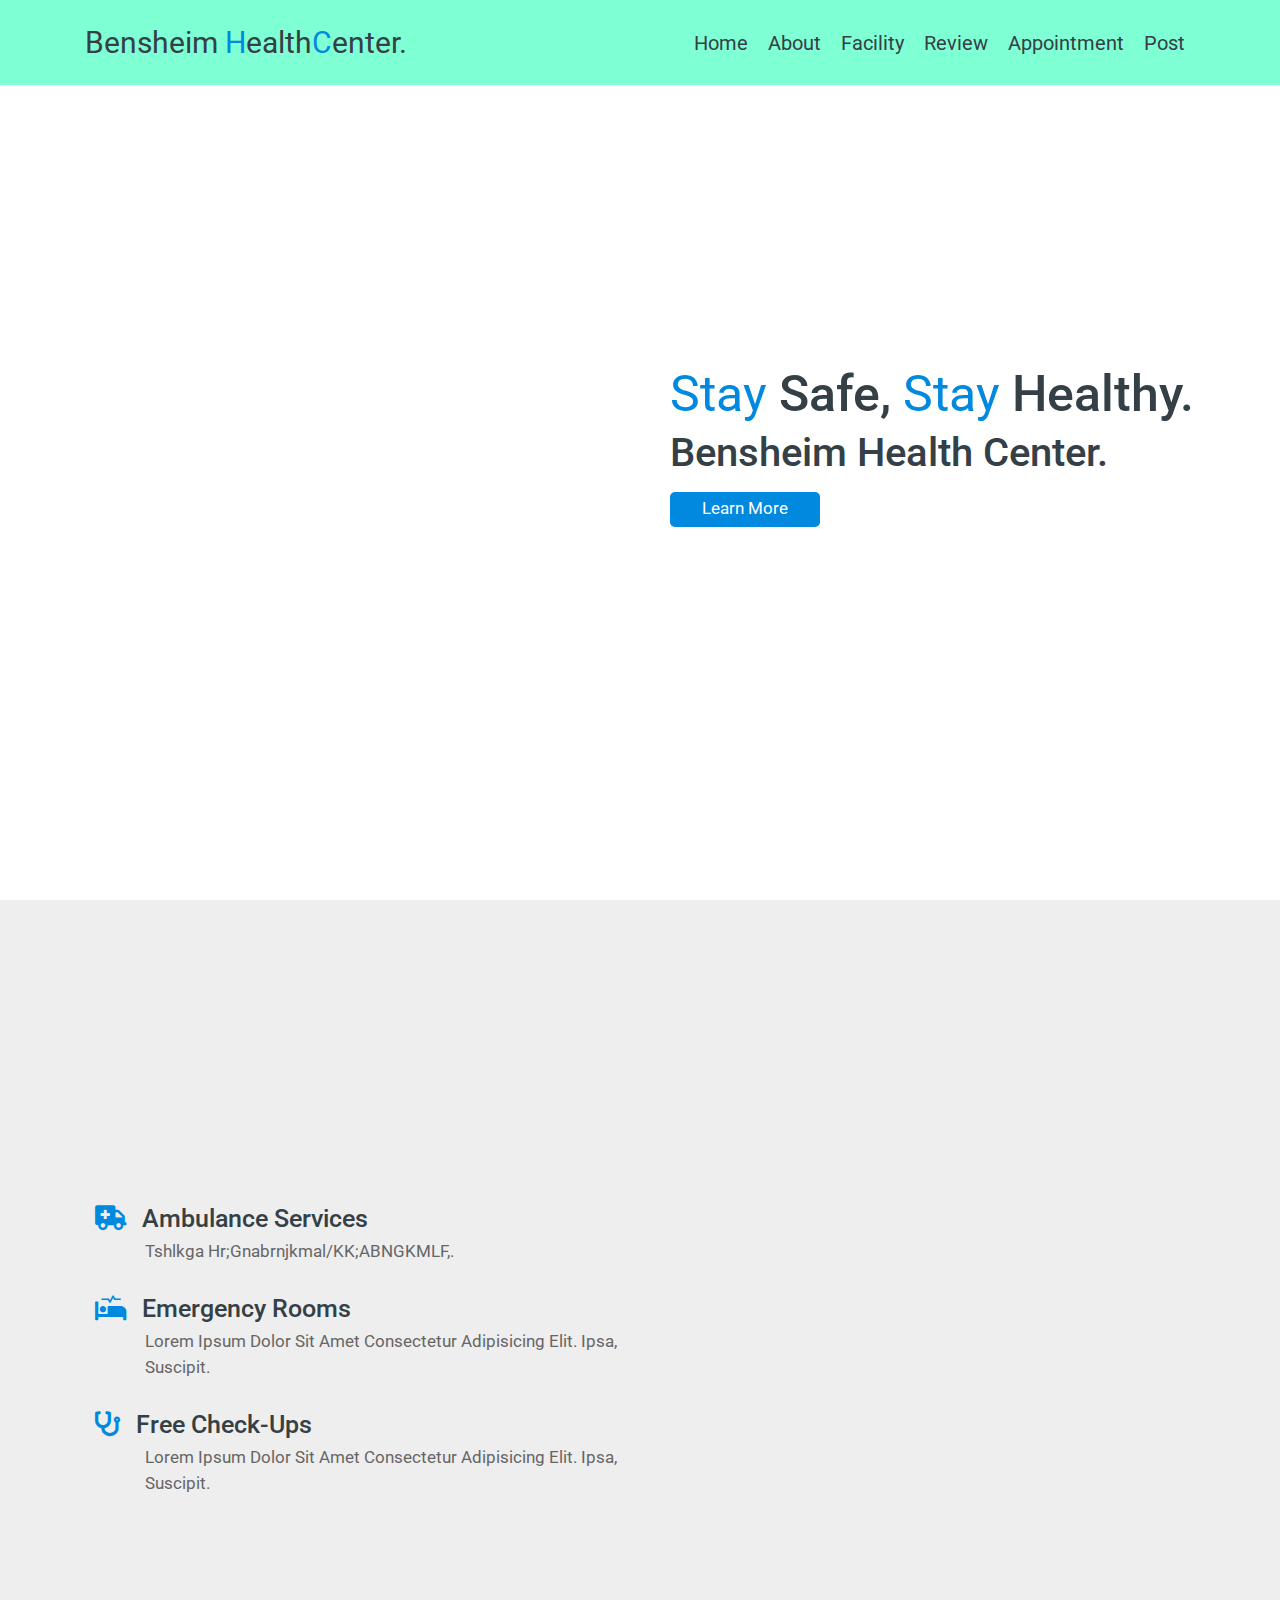
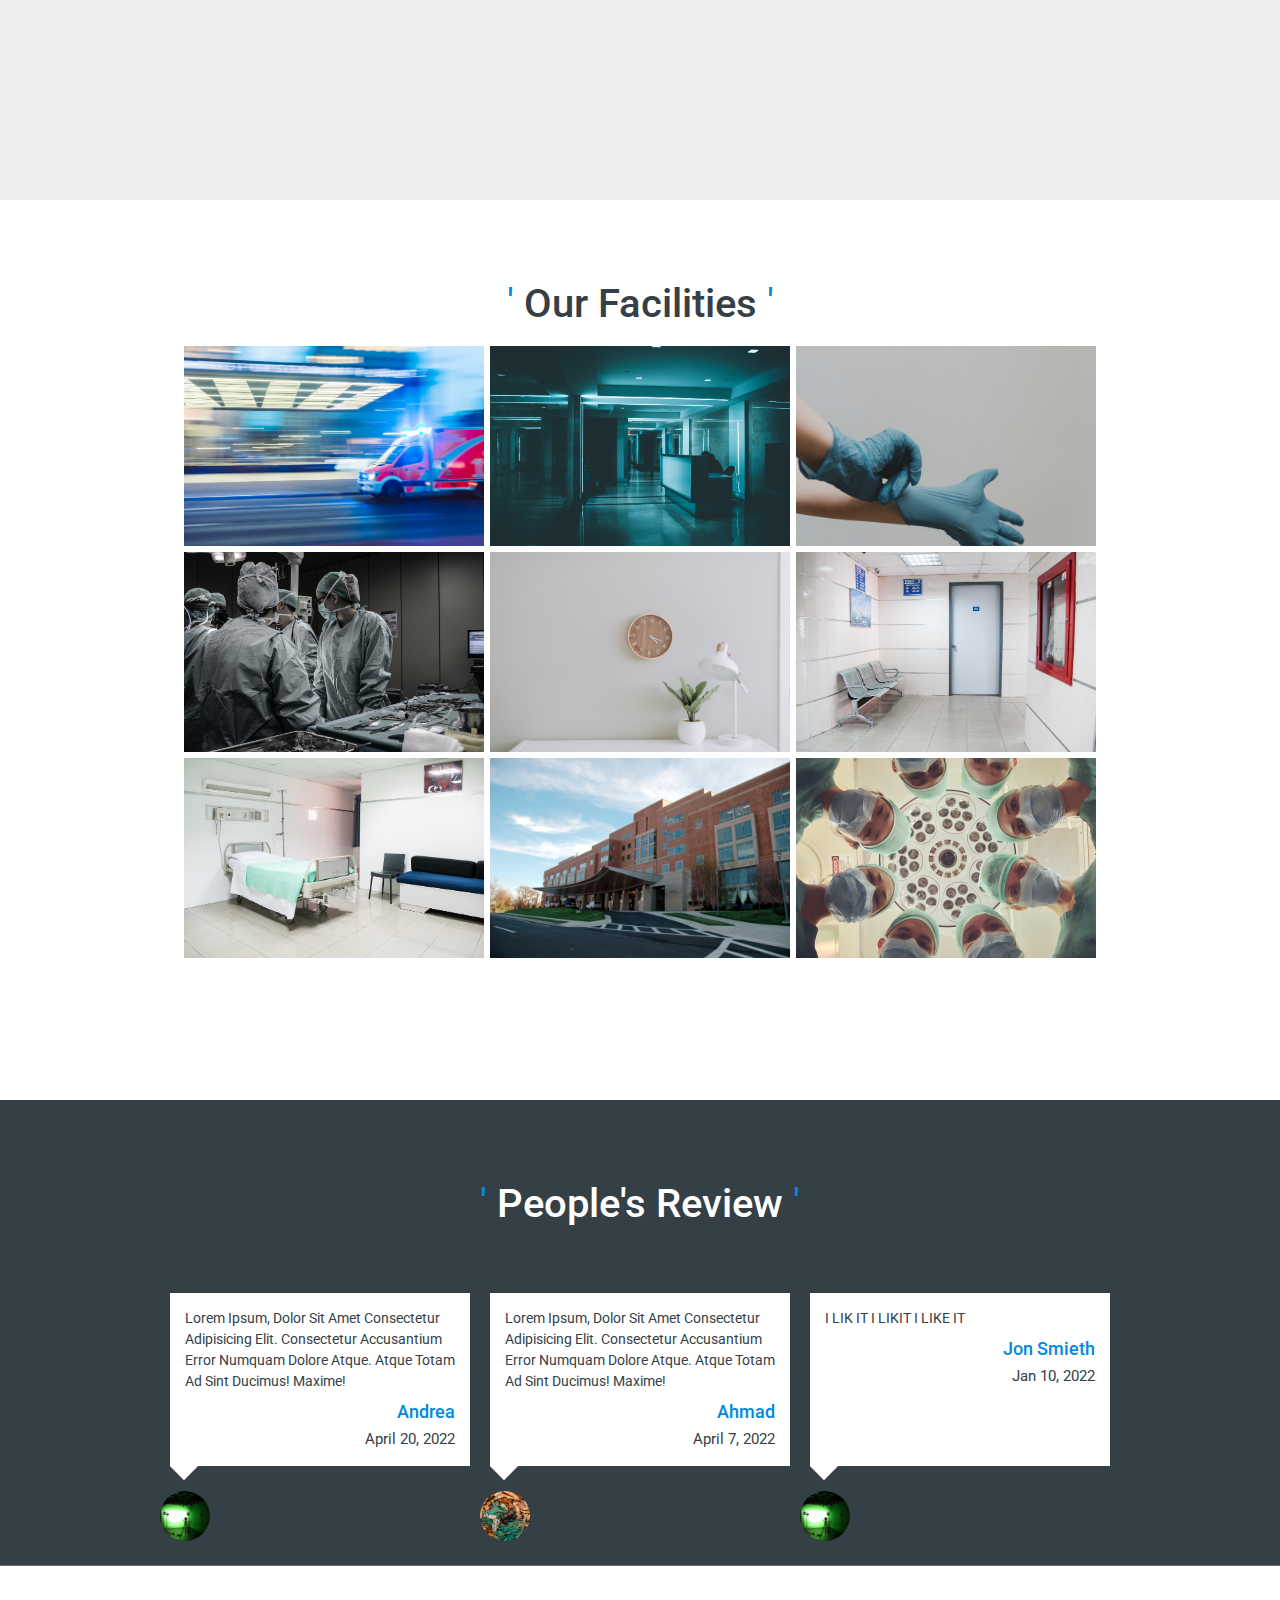
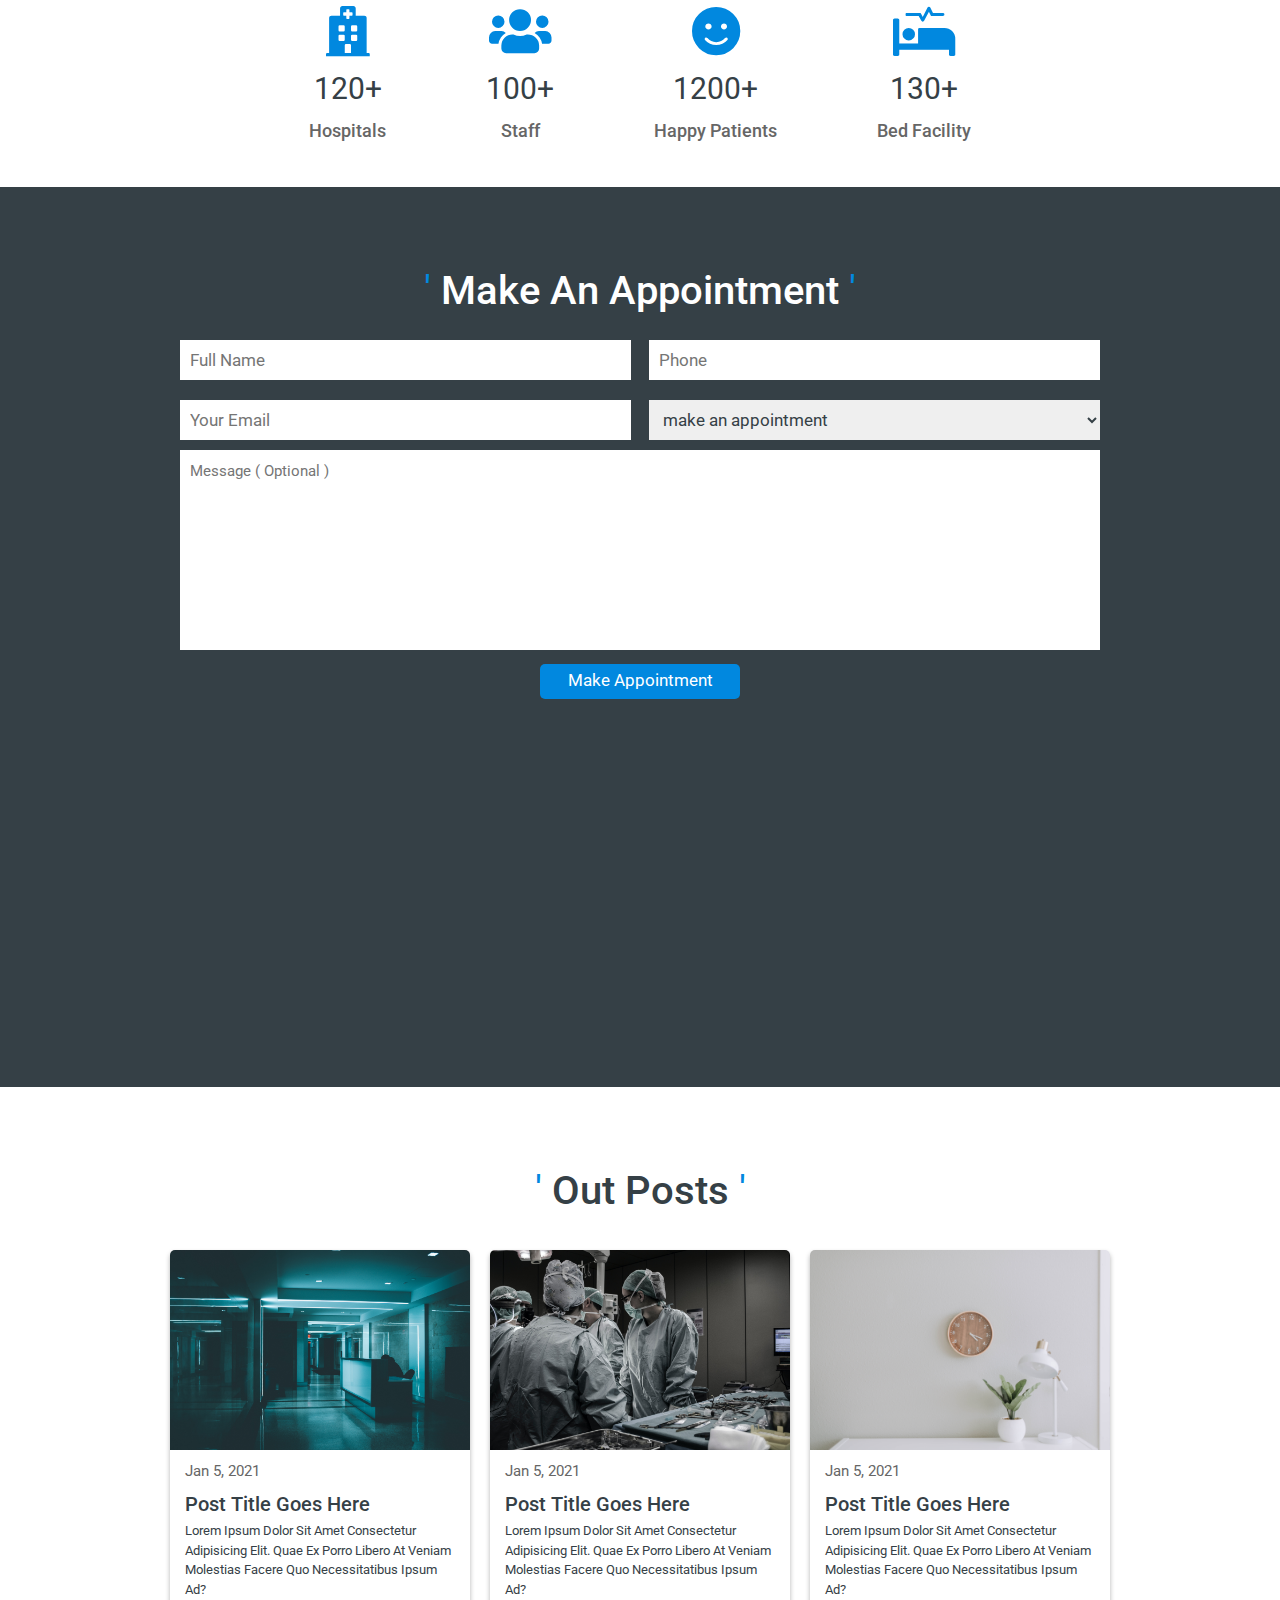
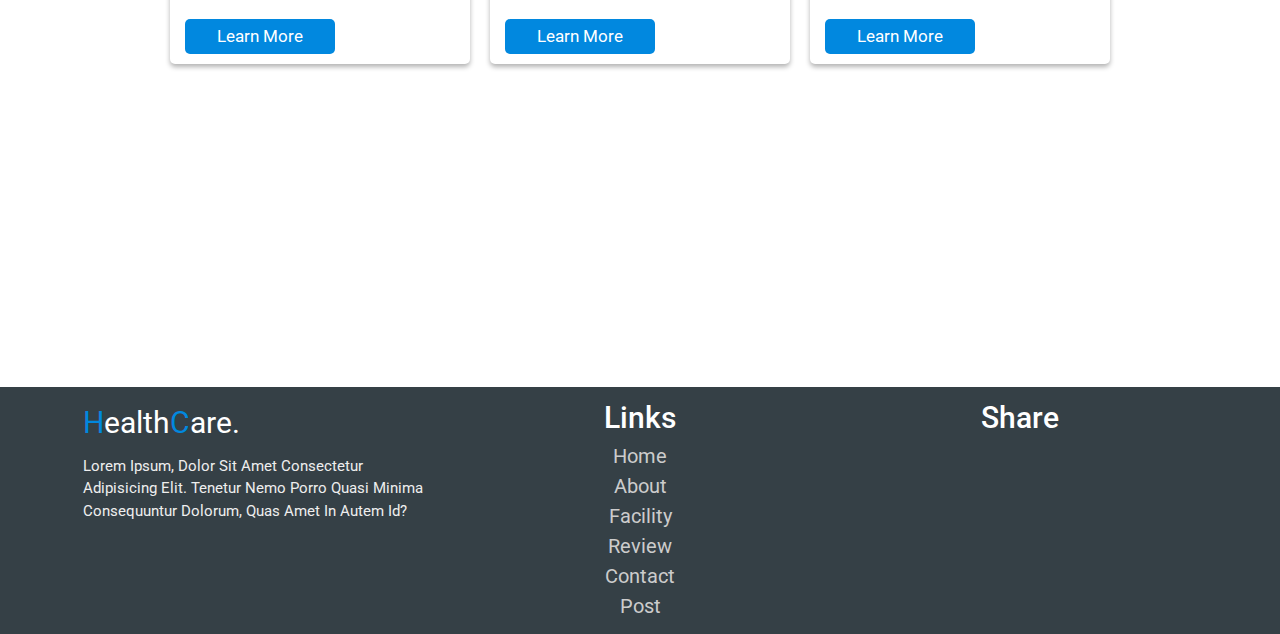
==== commit 0dd3a7e9: "pic addit" ====
--- a/index.html
+++ b/index.html
@@ -65,7 +65,7 @@
 
         <div class="col-md-6 pl-md-5 content" data-aos="fade-left">
             <h1><span>stay</span> safe, <span>stay</span> healthy.</h1>
-            <h3>caring for you.</h3>
+            <h3>Bensheim health center.</h3>
             <a href="#"><button class="button">learn more</button></a>
         </div>
 
@@ -90,7 +90,7 @@
 
             <div class="box">
                 <h3> <i class="fas fa-ambulance"></i> ambulance services </h3>
-                <p>Lorem ipsum dolor sit amet consectetur adipisicing elit. Ipsa, suscipit.</p>
+                <p>tshlkga hr;gnabrnjkmal/kK;ABNGKMLF,.</p>
             </div>
 
             <div class="box">
@@ -201,23 +201,23 @@
 
     <div class="box" data-aos="fade-right">
         <p>Lorem ipsum, dolor sit amet consectetur adipisicing elit. Consectetur accusantium error numquam dolore atque. Atque totam ad sint ducimus! Maxime!</p>
-        <h3>someone's name</h3>
-        <span>jan 5, 2021</span>
-        <img src="images/pic1.png" alt="">
+        <h3>Andrea</h3>
+        <span>April 20, 2022</span>
+        <img src="images/pic1.jpg" alt="">
     </div>
 
     <div class="box" data-aos="fade-up">
         <p>Lorem ipsum, dolor sit amet consectetur adipisicing elit. Consectetur accusantium error numquam dolore atque. Atque totam ad sint ducimus! Maxime!</p>
-        <h3>someone's name</h3>
-        <span>jan 7, 2021</span>
-        <img src="images/pic2.png" alt="">
+        <h3>Ahmad</h3>
+        <span>April 7, 2022</span>
+        <img src="images/pic2.jpg" alt="">
     </div>
 
     <div class="box" data-aos="fade-left">
-        <p>Lorem ipsum, dolor sit amet consectetur adipisicing elit. Consectetur accusantium error numquam dolore atque. Atque totam ad sint ducimus! Maxime!</p>
-        <h3>someone's name</h3>
-        <span>jan 10, 2021</span>
-        <img src="images/pic3.png" alt="">
+        <p> i LIK IT i LIKIT i LIKE iT </p>
+        <h3>Jon Smieth</h3>
+        <span>jan 10, 2022</span>
+        <img src="images/pic3.jpg" alt="">
     </div>
 
 </div>
@@ -416,14 +416,14 @@
 <script src="https://cdnjs.cloudflare.com/ajax/libs/aos/2.3.4/aos.js"></script>
 
 <!-- custom js link  -->
-<script src="js/main.js"></script>
+<script src="main.js"></script>
 
 
 <script>
 
 AOS.init({
     duration:1000,
-    delay:400
+    delay:300
 });
 
 </script>
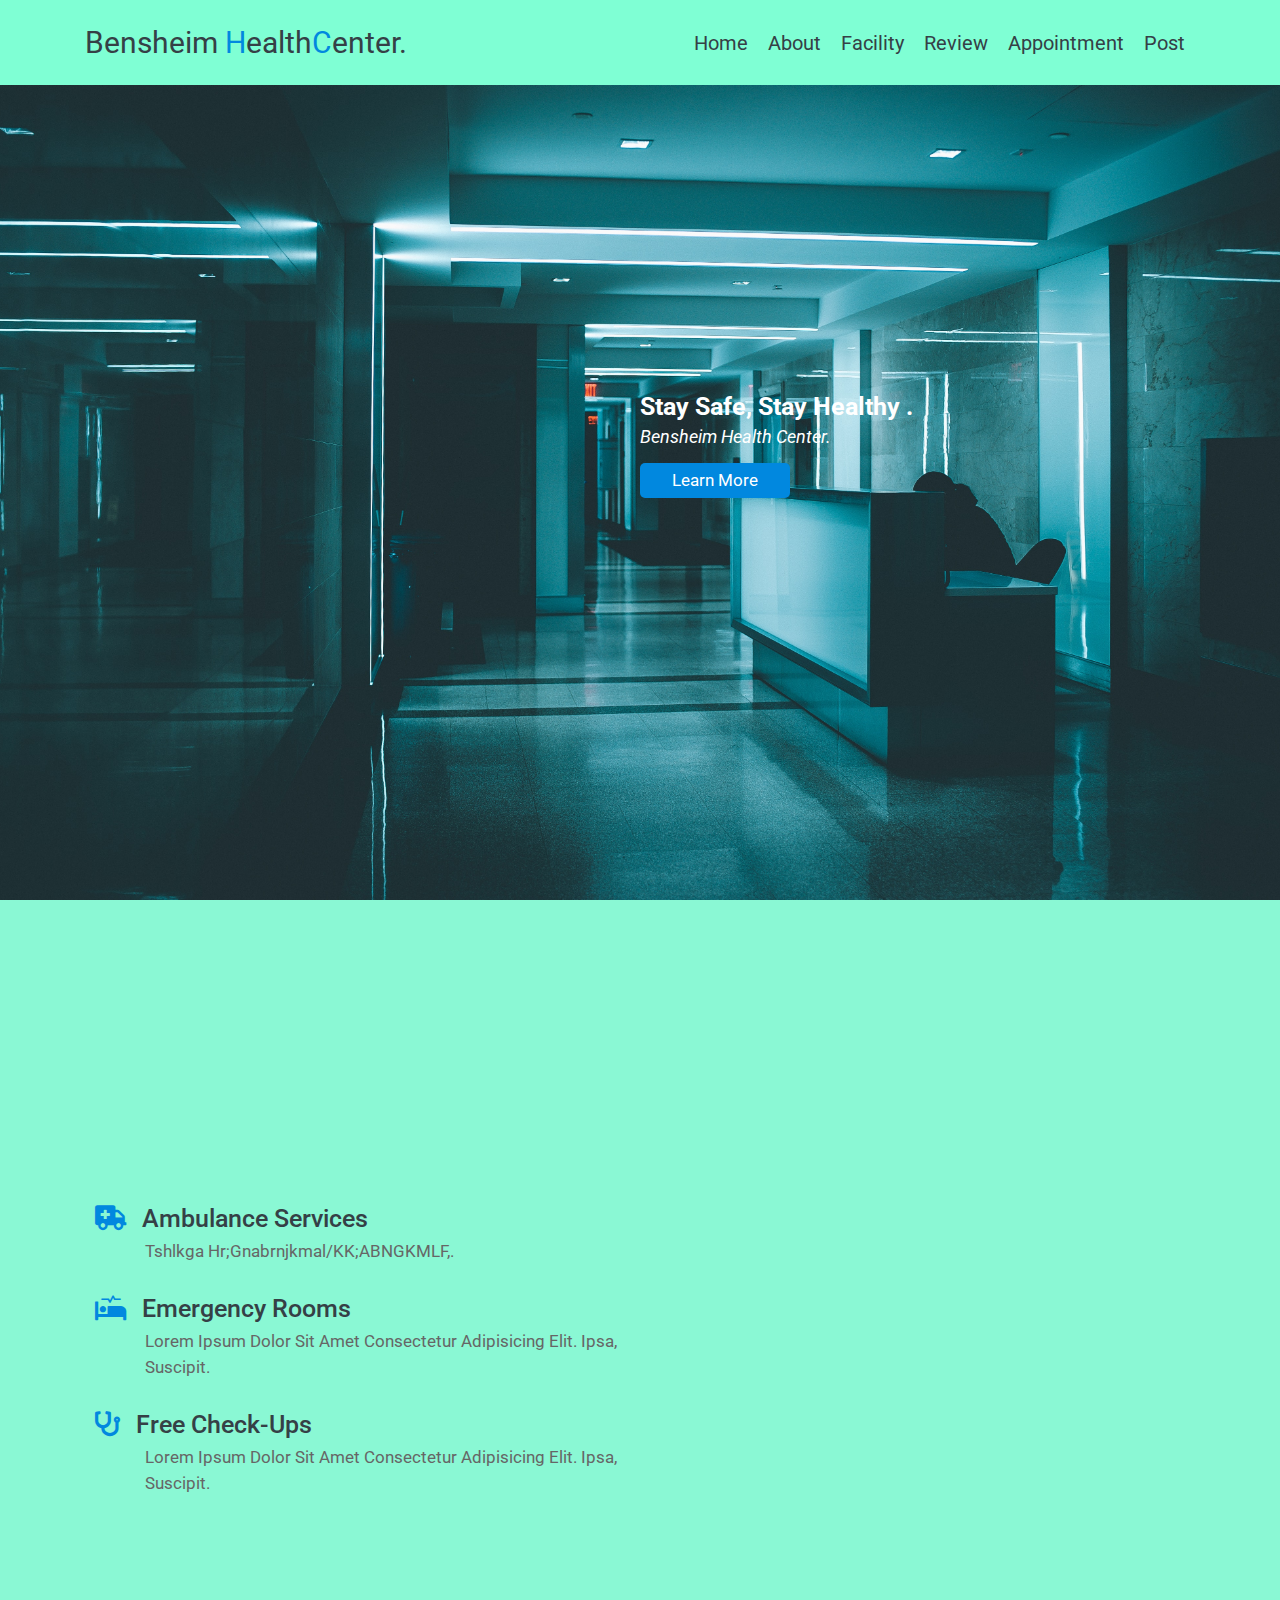
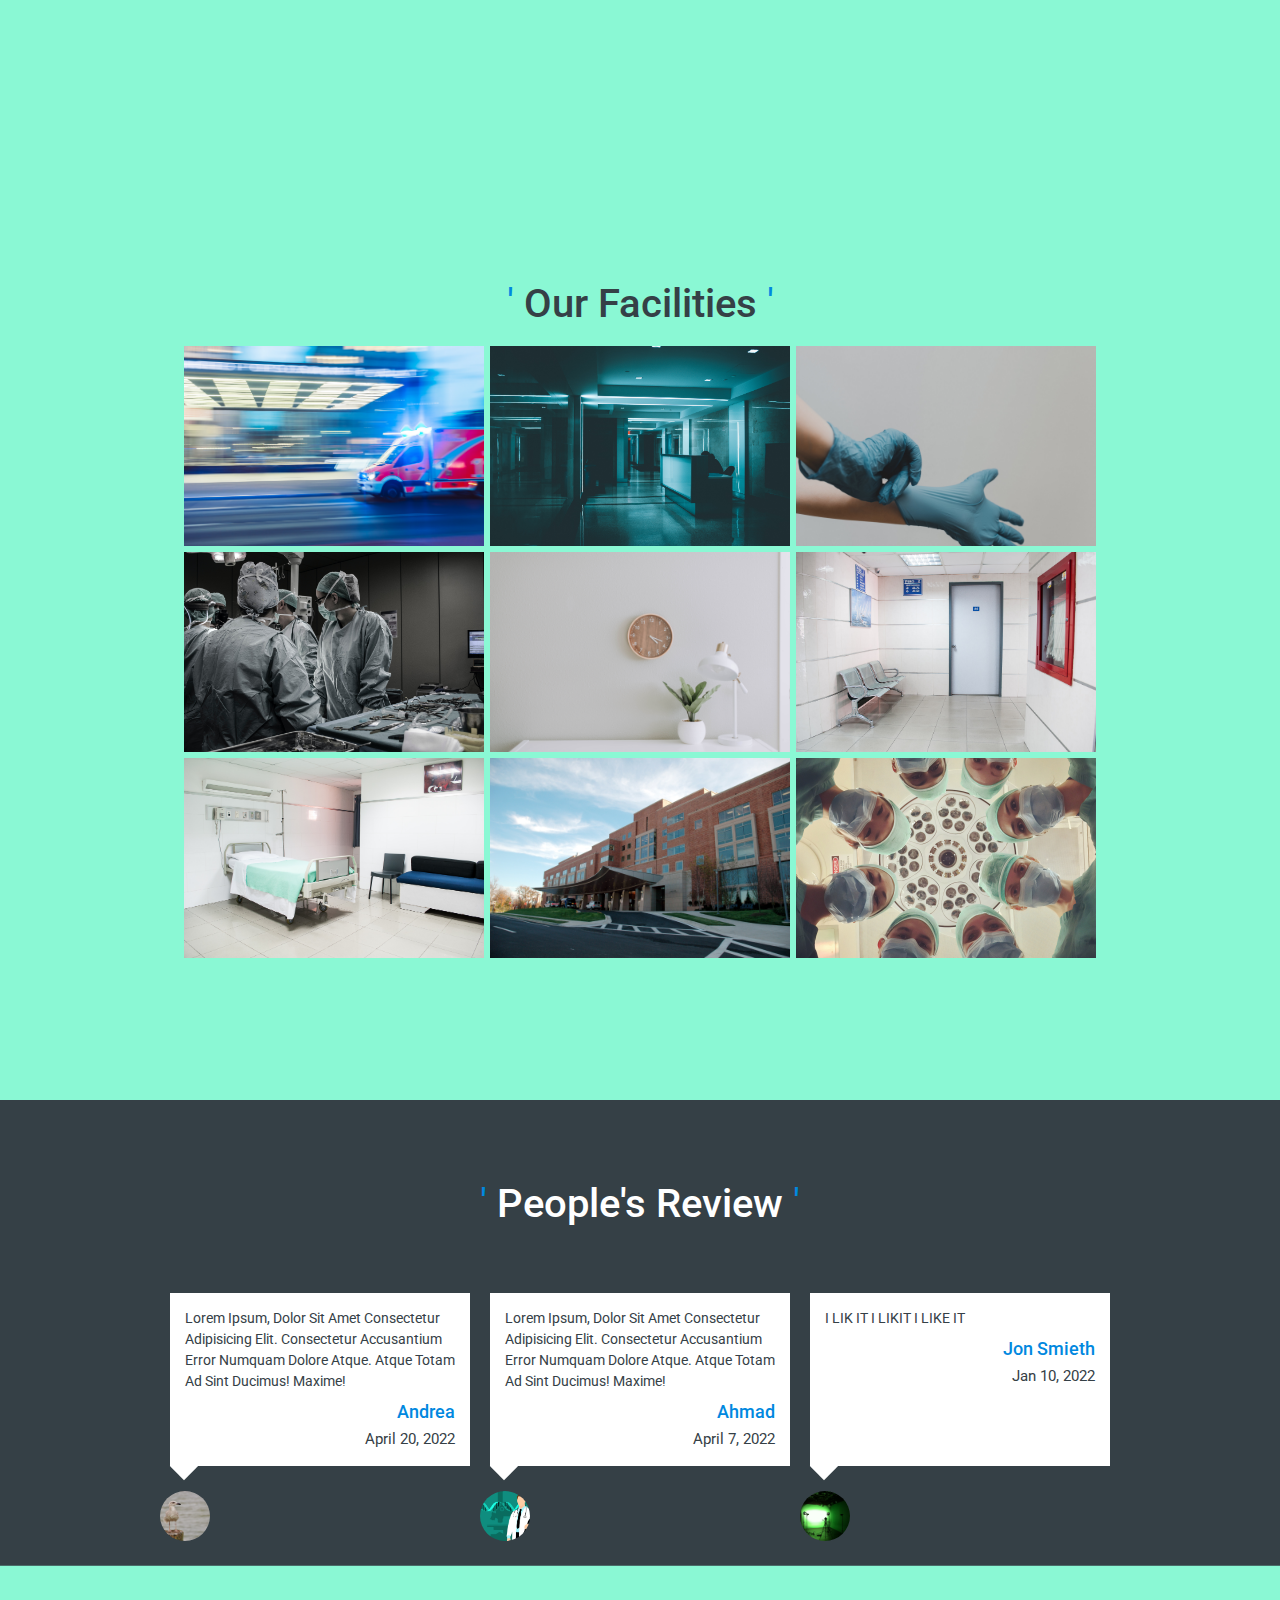
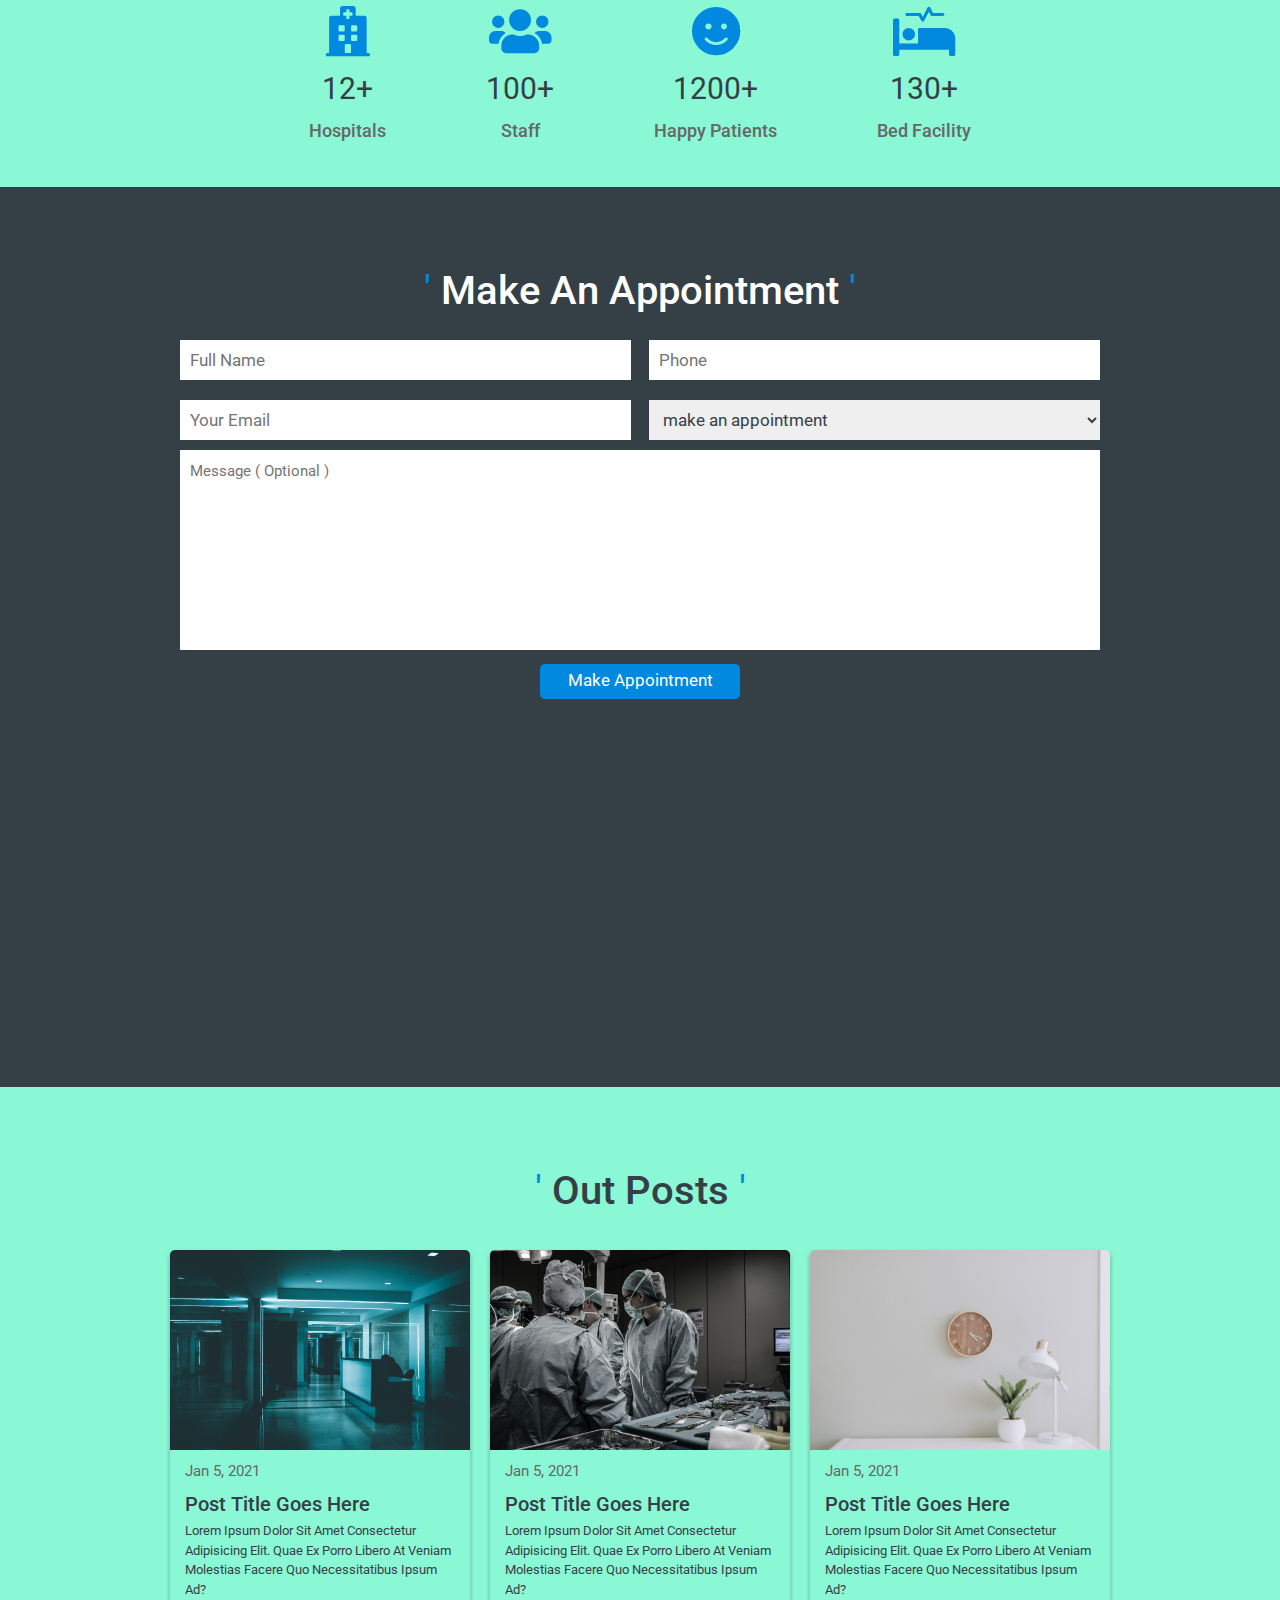
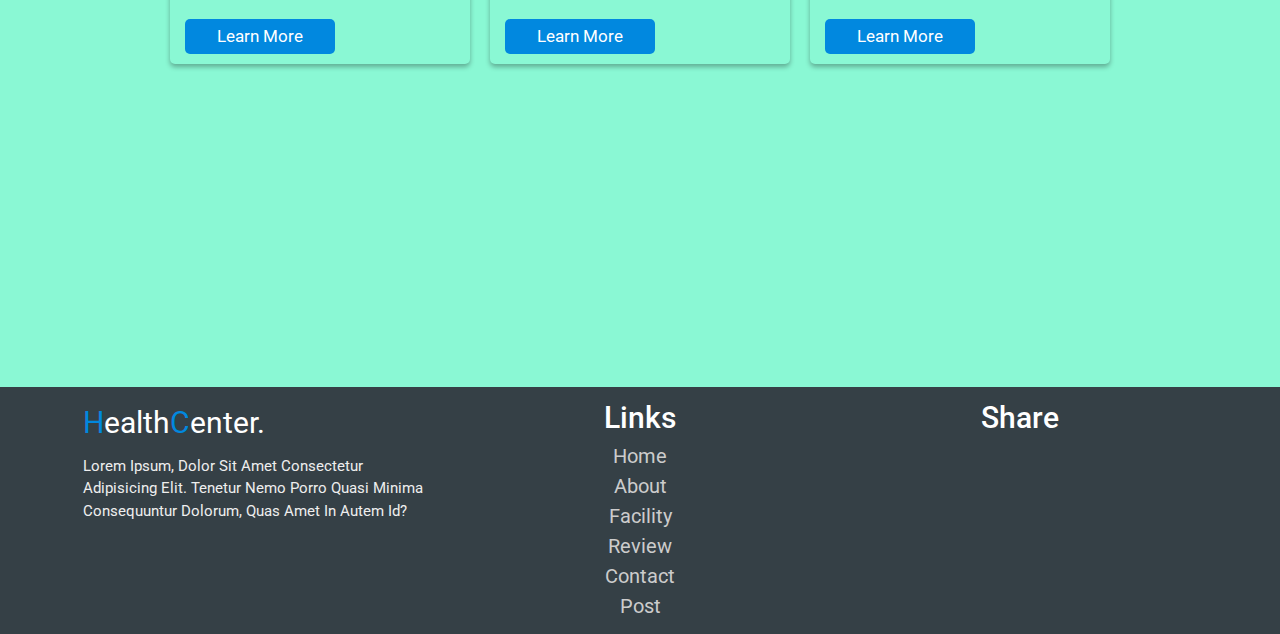
==== commit 89c45a8b: "hos chang" ====
--- a/index.html
+++ b/index.html
@@ -62,10 +62,10 @@
         <div class="col-md-6 pr-md-5" data-aos="zoom-in">
             <img src="images/home-img.svg" width="100%" alt="">
         </div>
-
-        <div class="col-md-6 pl-md-5 content" data-aos="fade-left">
-            <h1><span>stay</span> safe, <span>stay</span> healthy.</h1>
-            <h3>Bensheim health center.</h3>
+        <!-- class="col-md-6 pl-md-5 content text-danger" -->
+        <div class="text-white" data-aos="fade-left">
+            <h1><b>stay safe, stay healthy .</b></h1>
+            <h3><i>Bensheim health center.</i></h3>
             <a href="#"><button class="button">learn more</button></a>
         </div>
 
@@ -238,7 +238,7 @@
 
             <div class="box" data-aos="fade-up">
                 <i class="fas fa-hospital"></i>
-                <span>120+</span>
+                <span>12+</span>
                 <h3>Hospitals</h3>
             </div>
 
@@ -291,10 +291,20 @@
                         <input type="email" placeholder="your email">
                         <select name="" id="">
                             <option value="" disabled selected>make an appointment</option>
-                            <option value="09-11 am">09-11 am</option>
-                            <option value="11-03 pm">11-03 pm</option>
-                            <option value="03-06 pm">03-06 pm</option>
-                            <option value="06-09 pm">06-09 pm</option>
+                            <option value="09-11 am">05/08 09-11 am</option>
+                            <option value="11-03 pm">05/08  11-03 pm</option>
+                            <option value="03-06 pm">05/08  03-06 pm</option>
+                            <option value="06-09 pm">05/08  06-09 pm</option>
+                            <option value="09-11 am">05/09  09-11 am</option>
+                            <option value="11-03 pm">05/09  11-03 pm</option>
+                            <option value="03-06 pm">05/09  03-06 pm</option>
+                            <option value="06-09 pm">05/09  06-09 pm</option>
+                            <option value="09-11 am">05/10  09-11 am</option>
+                            <option value="11-03 pm">05/10  11-03 pm</option>
+                            <option value="03-06 pm">05/10  03-06 pm</option>
+                            <option value="06-09 pm">05/10  06-09 pm</option>
+        
+                            
                         </select>
                     </div>
 
@@ -371,7 +381,7 @@
         <div class="row">
 
             <div class="col-md-4" data-aos="fade-right">
-                <a href="#" class="logo"><span>H</span>ealth<span>C</span>are.</a>
+                <a href="#" class="logo"><span>H</span>ealth<span>C</span>enter.</a>
                 <p>Lorem ipsum, dolor sit amet consectetur adipisicing elit. Tenetur nemo porro quasi minima consequuntur dolorum, quas amet in autem id?</p>
             </div>
 
@@ -422,8 +432,8 @@
 <script>
 
 AOS.init({
-    duration:1000,
-    delay:300
+    duration:600,
+    delay:200
 });
 
 </script>
--- a/style.css
+++ b/style.css
@@ -30,6 +30,7 @@
 
 body{
   overflow-x: hidden;
+  background-color: rgb(138, 248, 212);
 }
 
 section{
@@ -91,7 +92,9 @@
   z-index: 1000;
   background-color: aquamarine;
 }
-
+.white-text{
+  color: rgb(18, 17, 17);
+}
 .header-active{
   background:#fff;
   box-shadow: 0 .1rem .3rem rgba(0,0,0,.3);
@@ -147,7 +150,13 @@
   font-size: 5rem;
   color:var(--black);
 }
-
+.home {
+  background: url(images/img2.jpg) no-repeat center center fixed; 
+  -webkit-background-size: cover;
+  -moz-background-size: cover;
+  -o-background-size: cover;
+  background-size: cover;
+}
 .home .content h1 span{
   color:var(--blue);
 }
@@ -155,7 +164,7 @@
   font-size: 4rem;
   color:var(--black);
 }
-
+wwew
 .about{
   background:#eee;
 }
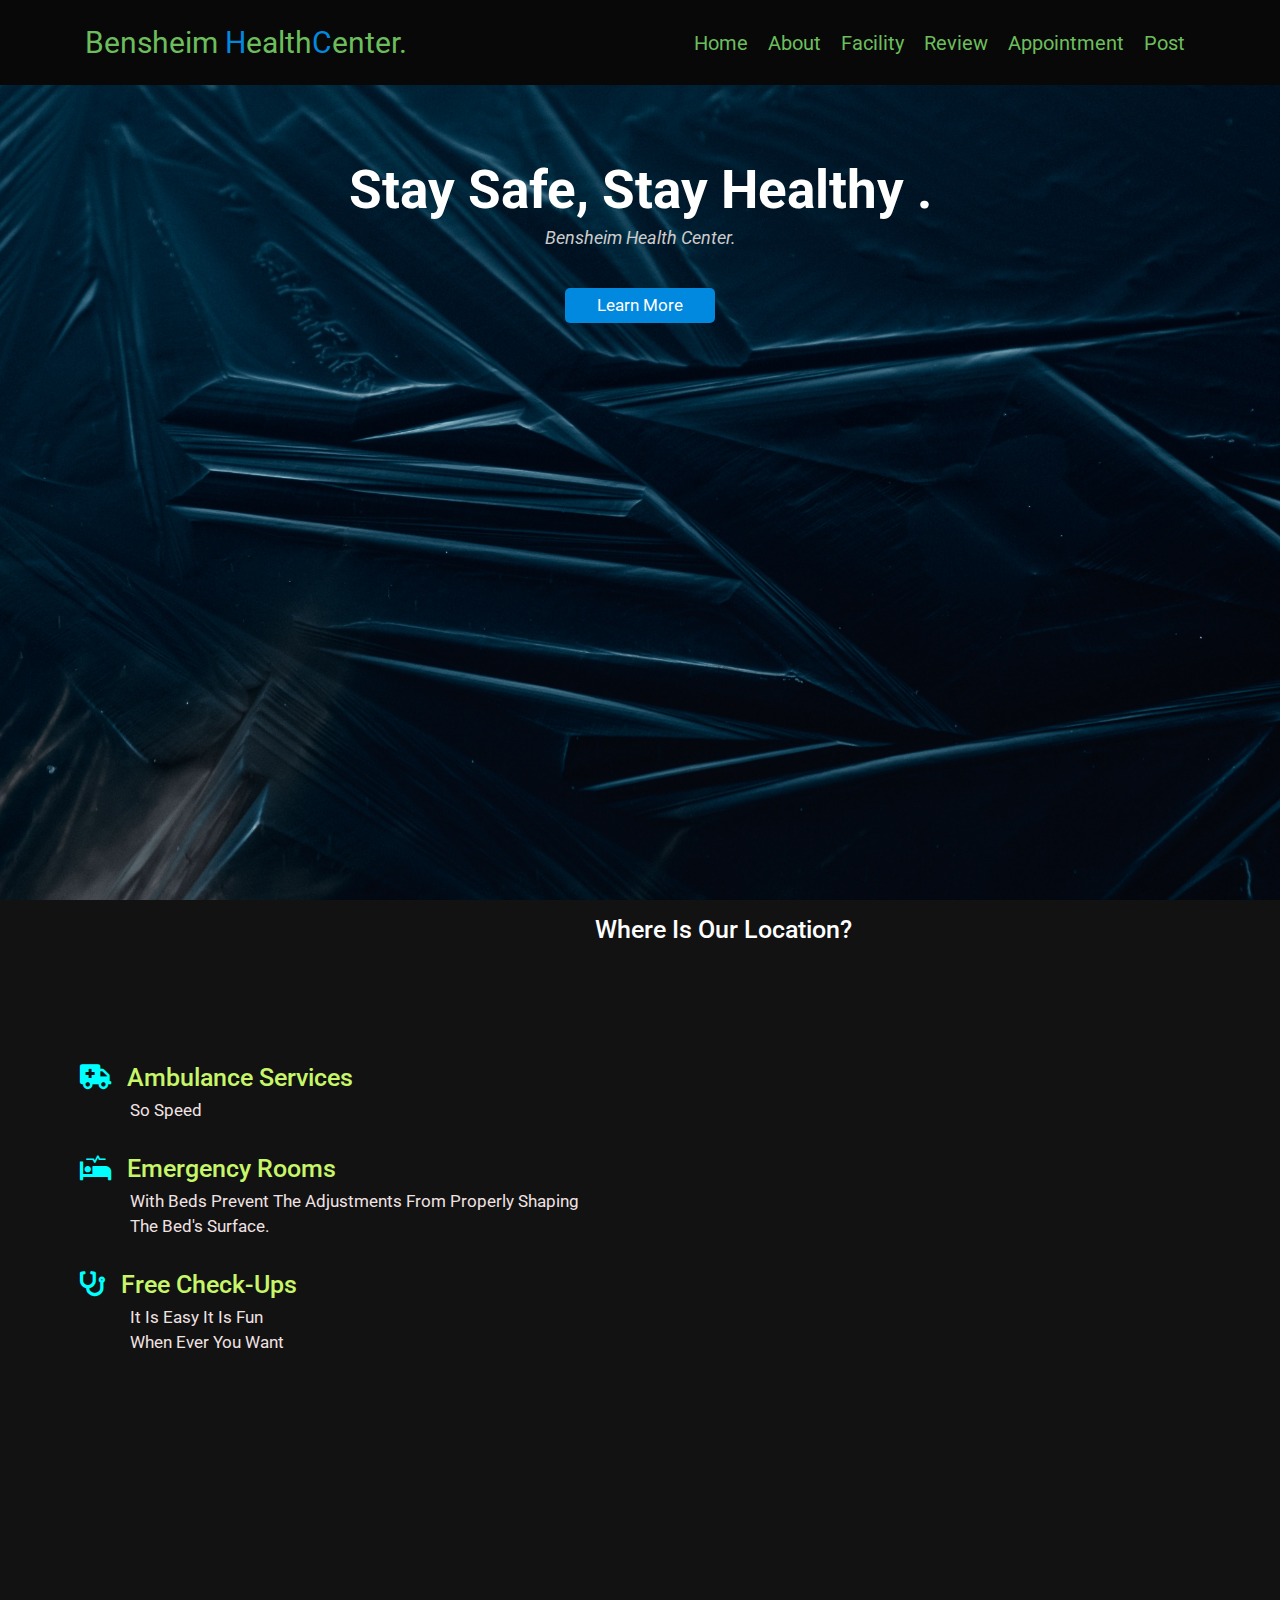
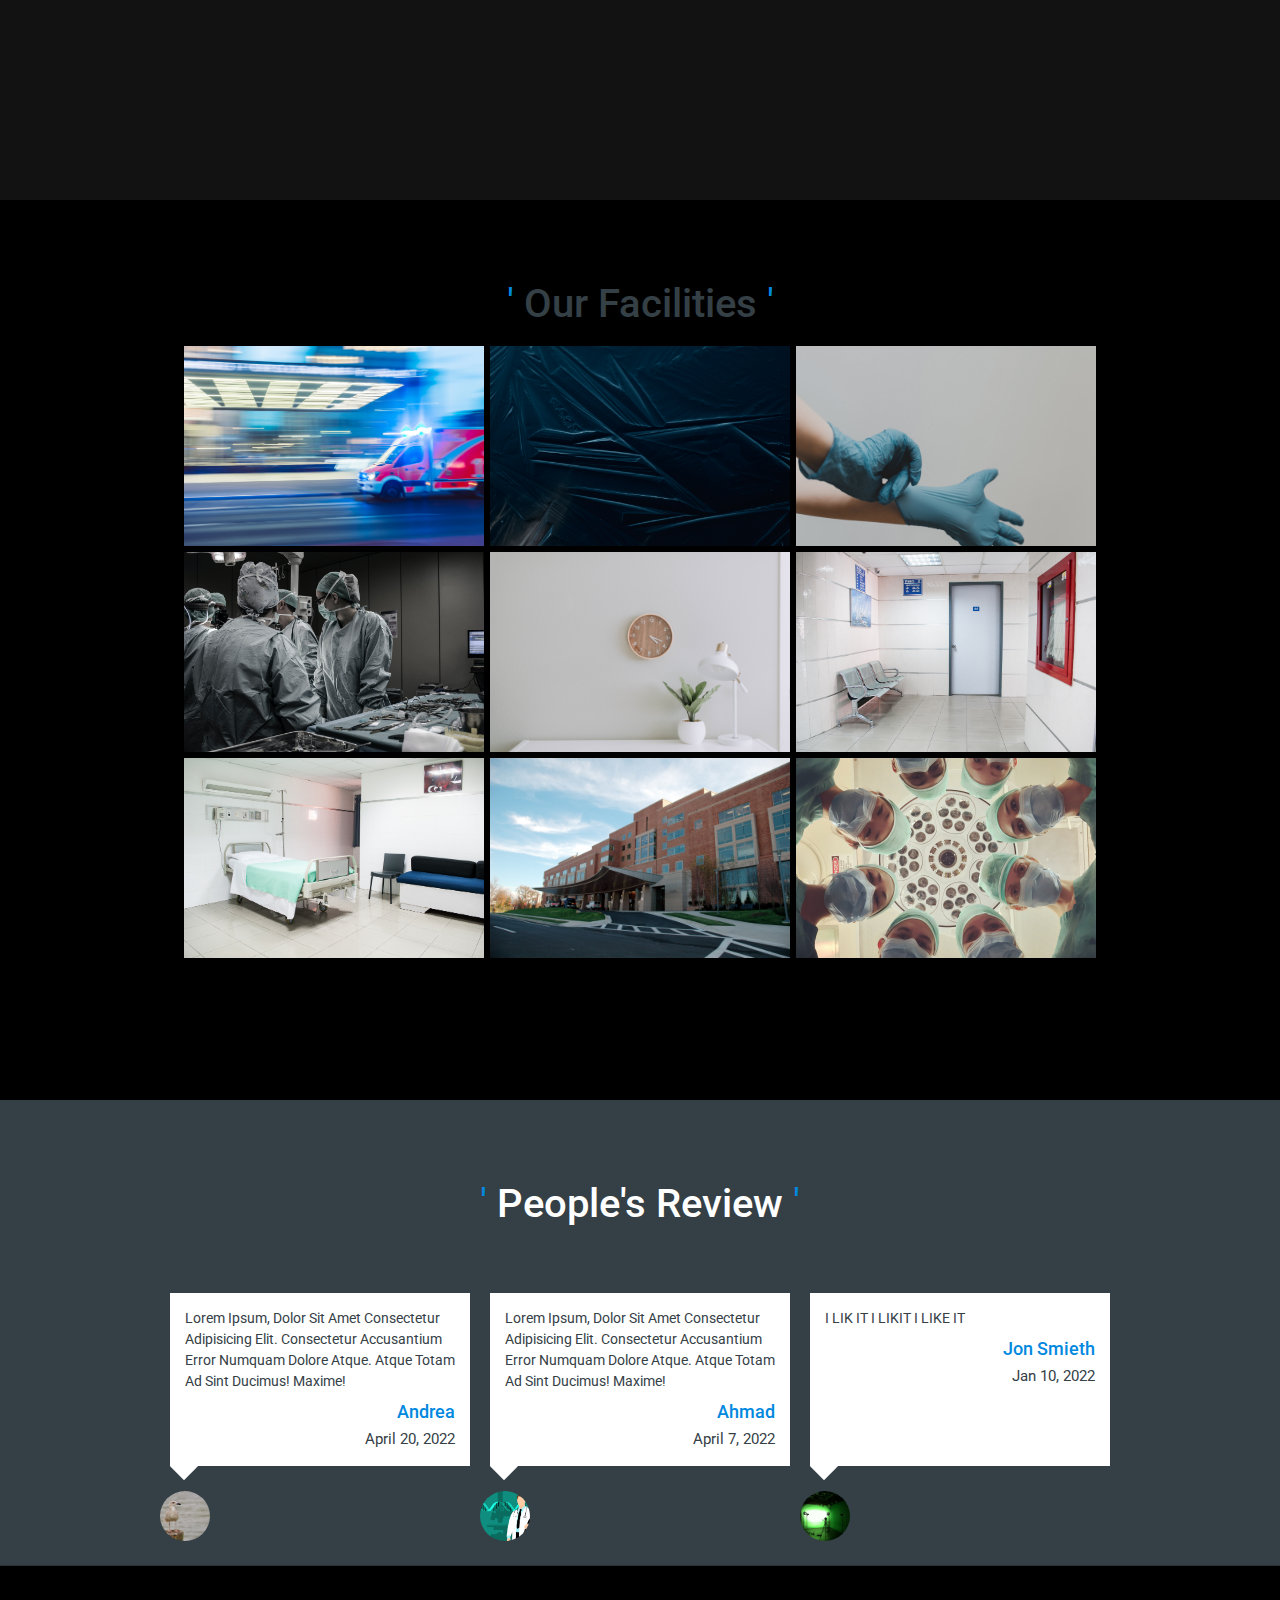
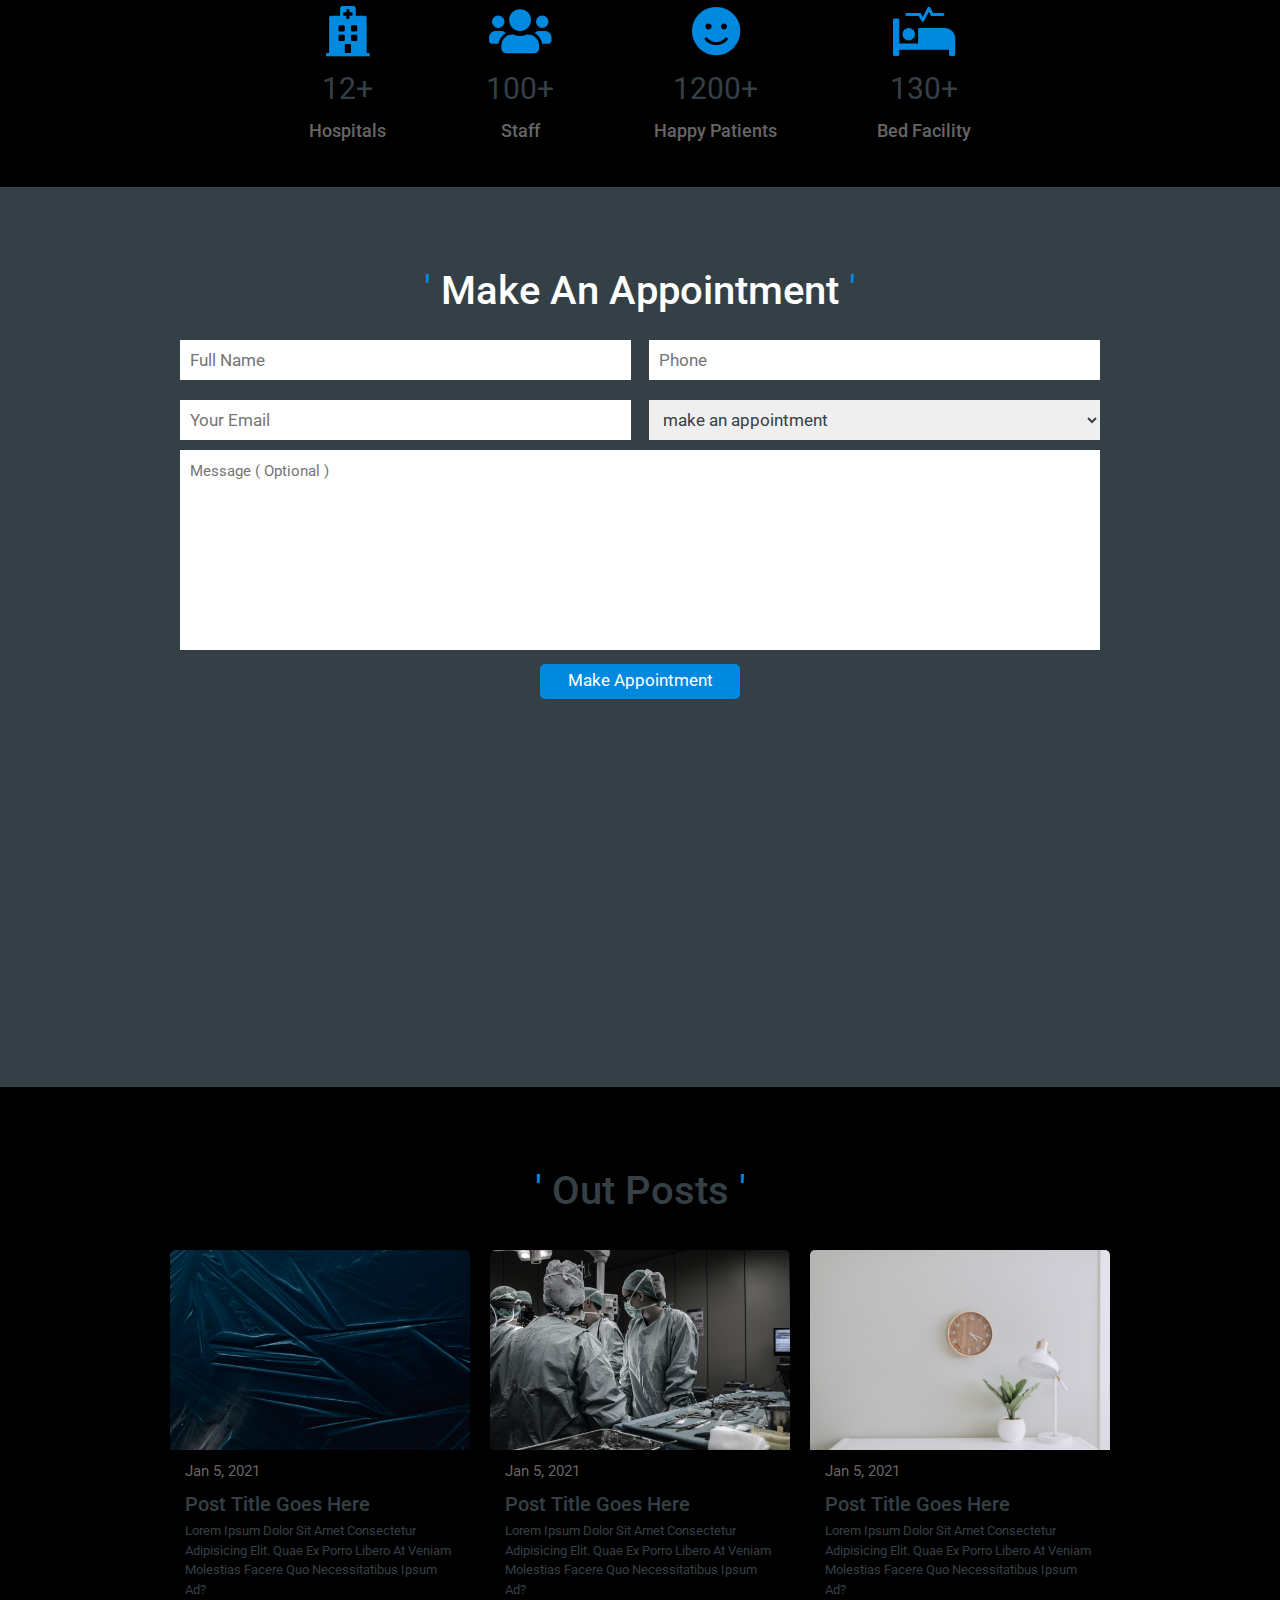
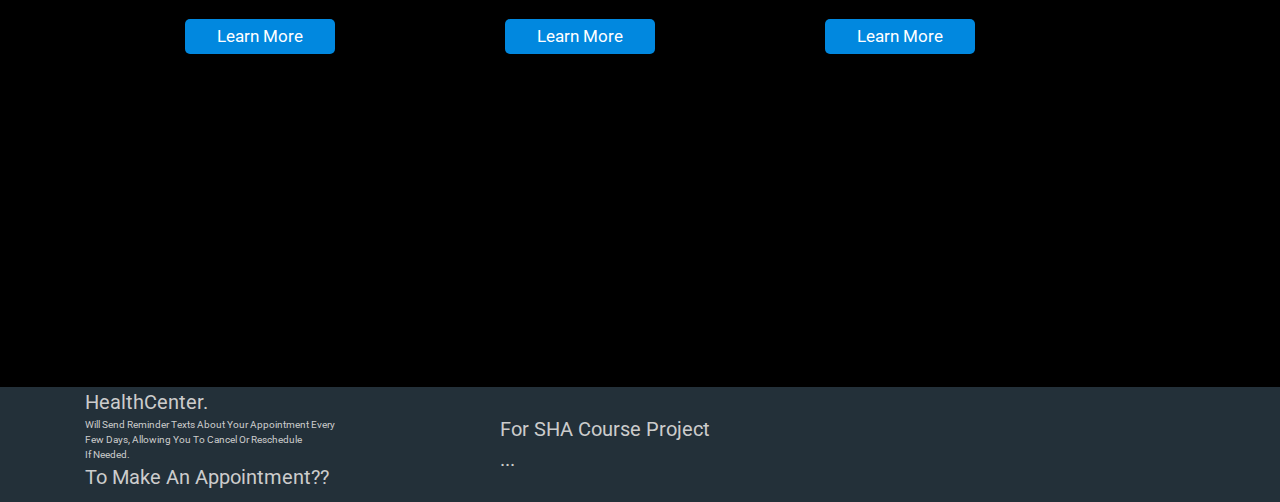
==== commit b96b3df5: "video and map" ====
--- a/index.html
+++ b/index.html
@@ -57,17 +57,23 @@
 
 <div class="container">
 
-    <div class="row min-vh-100 align-items-center text-center text-md-left">
-
-        <div class="col-md-6 pr-md-5" data-aos="zoom-in">
-            <img src="images/home-img.svg" width="100%" alt="">
-        </div>
-        <!-- class="col-md-6 pl-md-5 content text-danger" -->
-        <div class="text-white" data-aos="fade-left">
+    <div class="222">
+
+        <div class="col-md-6 pr-md-5" data-aos="zoom-in"><br>
+           
+            <img src="" width="100%" alt="">
+        </div>
+        
+        <div>
             <h1><b>stay safe, stay healthy .</b></h1>
             <h3><i>Bensheim health center.</i></h3>
             <a href="#"><button class="button">learn more</button></a>
         </div>
+        <iframe width="80%" height="400px" 
+        src="https://www.youtube.com/embed/pc1jlelzmPY" 
+        title="YouTube video player" frameborder="10"
+         allow="accelerometer; autoplay; clipboard-write; encrypted-media; gyroscope; picture-in-picture" 
+         allowfullscreen></iframe>
 
     </div>
 
@@ -82,35 +88,40 @@
 
 <section class="about" id="about">
 
-<div class="container">
+<div class="container map-row" >
 
     <div class="row min-vh-100 align-items-center">
 
-        <div class="col-md-6 content" data-aos="fade-right">
+        <div class=" content" >
 
             <div class="box">
                 <h3> <i class="fas fa-ambulance"></i> ambulance services </h3>
-                <p>tshlkga hr;gnabrnjkmal/kK;ABNGKMLF,.</p>
+                <p>so speed</p>
             </div>
 
             <div class="box">
                 <h3> <i class="fas fa-procedures"></i> emergency rooms </h3>
-                <p>Lorem ipsum dolor sit amet consectetur adipisicing elit. Ipsa, suscipit.</p>
+                <p> with beds prevent the adjustments from properly shaping the bed's surface. </p>
             </div>
 
             <div class="box">
                 <h3> <i class="fas fa-stethoscope"></i> free check-ups </h3>
-                <p>Lorem ipsum dolor sit amet consectetur adipisicing elit. Ipsa, suscipit.</p>
+                <p>it is  easy it is fun <br> when ever you want </p>
             </div>
 
         </div>
 
         <div class="col-md-6 d-none d-md-block" data-aos="fade-left">
-            <img src="images/about-img.png" width="100%" alt="">
-        </div>
-
-    </div>
-
+            <img src="images/about-img.png" width="100%" 
+            alt="">
+        </div>
+
+    </div>
+    <div><br>
+        <h1>where is our location?</h1><br><br>
+    <iframe src="https://www.google.com/maps/embed?pb=!1m18!1m12!1m3!1d20649.283758997135!2d8.603317543975342!3d49.68895086029768!2m3!1f0!2f0!3f0!3m2!1i1024!2i768!4f13.1!3m3!1m2!1s0x4797d7ec95e89831%3A0xa2cbc51fa13e52c7!2sHeilig%20Geist%20Hospital!5e0!3m2!1sen!2sde!4v1659011191880!5m2!1sen!2sde"
+     width="600" height="450" style="border:0;" allowfullscreen="" loading="lazy" referrerpolicy="no-referrer-when-downgrade"></iframe>
+    </div>
 </div>
 
 </section>
@@ -376,35 +387,32 @@
 
 <section class="footer">
 
-    <div class="container">
-
-        <div class="row">
-
-            <div class="col-md-4" data-aos="fade-right">
+    <div class="container  ">
+
+        <div class="footer">
+
+            <div class="">
                 <a href="#" class="logo"><span>H</span>ealth<span>C</span>enter.</a>
-                <p>Lorem ipsum, dolor sit amet consectetur adipisicing elit. Tenetur nemo porro quasi minima consequuntur dolorum, quas amet in autem id?</p>
-            </div>
-
-            <div class="col-md-4 text-center" data-aos="fade-up">
-                <h3>links</h3>
-                <a href="#">home</a>
-                <a href="#">about</a>
-                <a href="#">facility</a>
-                <a href="#">review</a>
-                <a href="#">contact</a>
-                <a href="#">post</a>
-            </div>
-
-            <div class="col-md-4 text-center" data-aos="fade-left">
-                <h3>share</h3>
+                <p>will send reminder texts about your appointment every<br>
+                     few days, allowing you to cancel or reschedule<br>
+                     if needed. <a href="#"> to make an appointment??</a></p>
+            </div>
+            <div class="">
+                <a href="https://athena.socialhackersacademy.org/courses/sha-team-course/"> for SHA  course project <br> ...</a>
+            </div>
+
+            <div >
+                
                 <div class="icons">
                     <a href="#"><ion-icon name="logo-facebook"></ion-icon></a>
                     <a href="#"><ion-icon name="logo-instagram"></ion-icon></a>
                     <a href="#"><ion-icon name="logo-twitter"></ion-icon></a>
-                    <a href="#"><ion-icon name="logo-google"></ion-icon></a>
+                    <a href="https://athena.socialhackersacademy.org/courses/sha-team-course/"><ion-icon name="logo-google"></ion-icon></a>
                     <a href="#"><ion-icon name="logo-skype"></ion-icon></a>
                 </div>
             </div>
+        </div>
+
 
         </div>
 
--- a/style.css
+++ b/style.css
@@ -30,7 +30,8 @@
 
 body{
   overflow-x: hidden;
-  background-color: rgb(138, 248, 212);
+  background-color: black;
+  
 }
 
 section{
@@ -70,6 +71,7 @@
 .button:hover{
   box-shadow: .1rem .5rem var(--blue),
               0 .3rem .5rem rgba(0,0,0,.3);
+              font-size: 2rem;
 }
 
 .heading{
@@ -90,13 +92,10 @@
   top:0; left: 0;
   padding:2rem 1rem;
   z-index: 1000;
-  background-color: aquamarine;
-}
-.white-text{
-  color: rgb(18, 17, 17);
+  background-color: rgb(8, 8, 8);
 }
 .header-active{
-  background:#fff;
+  background:rgb(9, 9, 9);
   box-shadow: 0 .1rem .3rem rgba(0,0,0,.3);
   padding: .5rem 1rem;
 }
@@ -108,7 +107,7 @@
 }
 
 header a{
-  color:var(--black);
+  color:rgb(108, 190, 92);
 }
 
 header a:hover{
@@ -146,16 +145,21 @@
   display: none;
 }
 
-.home .content h1{
-  font-size: 5rem;
-  color:var(--black);
+.home h1{
+  font-size: 53px;
+  color: white;
+
 }
 .home {
+  text-align: center;
+  font-size: 53px;
+  color: #ccc;
   background: url(images/img2.jpg) no-repeat center center fixed; 
   -webkit-background-size: cover;
   -moz-background-size: cover;
   -o-background-size: cover;
   background-size: cover;
+  min-height:100vh;
 }
 .home .content h1 span{
   color:var(--blue);
@@ -164,9 +168,16 @@
   font-size: 4rem;
   color:var(--black);
 }
-wwew
+/* about...... */
 .about{
-  background:#eee;
+  background:rgb(18, 18, 19);
+  color:#fff;
+}
+.map-row{
+  display: flex;
+  
+  
+
 }
 
 .about .content .box{
@@ -175,18 +186,18 @@
 
 .about .content .box h3{
   font-size: 2.5rem;
-  color:var(--black);
+  color:rgb(199, 246, 104);
 }
 
 .about .content .box h3 i{
   padding: 0 1rem;
-  color:var(--blue);
+  color:aqua;
 }
 
 .about .content .box p{
   font-size: 1.7rem;
   padding-left: 6rem;
-  color:#666;
+  color:rgb(241, 226, 226);
 }
 
 .facility{
@@ -396,26 +407,15 @@
 }
 
 .footer{
-  background:var(--black);
-}
-
-.footer p{
-  font-size: 1.5rem;
-  color:#eee;
-  padding:1rem 0;
-}
-
-.footer .col-md-4{
-  padding:1.3rem
-}
-
-.footer .col-md-4:nth-child(1) a{
-  font-size: 3rem;
-  color:#fff;
-}
-
-.footer .col-md-4:nth-child(1) a span{
-  color:var(--blue);
+  color: #ccc;
+  display: flex;
+  gap:10px;
+  flex-direction: row;
+   justify-items: center; 
+   align-items: center; 
+
+  background-color: #233039;
+  justify-content: space-between; 
 }
 
 .footer a{
@@ -432,20 +432,18 @@
 .footer a:hover{
   color:var(--blue);
 }
-
-.footer .credit{
-  color:#fff;
-  width:80%;
-  margin:0;
-  padding:2rem 0;
-  padding-bottom: 4rem;
-  border-top: .1rem solid #ccc !important;
-}
-
 .footer .credit span{
   color:var(--blue);
 }
-
+.icons {
+  display: flex;
+  flex-flow: row wrap;
+  align-items: center;
+  justify-content: space-around;
+  width: 300px;
+  margin: 10px;
+  padding: 10px;
+}
 
 
 
@@ -522,5 +520,17 @@
   .contact form input[type="submit"]{
     width:100%;
   }
+  .map-row{
+      display: flex;
+      flex-wrap: nowrap;
+      color: #eee;
+      flex-direction: column;
+  }
+  .footer{
+    display: flex;
+    flex-wrap: nowrap;
+    color: #eee;
+    flex-direction: column;
+  }
 
 }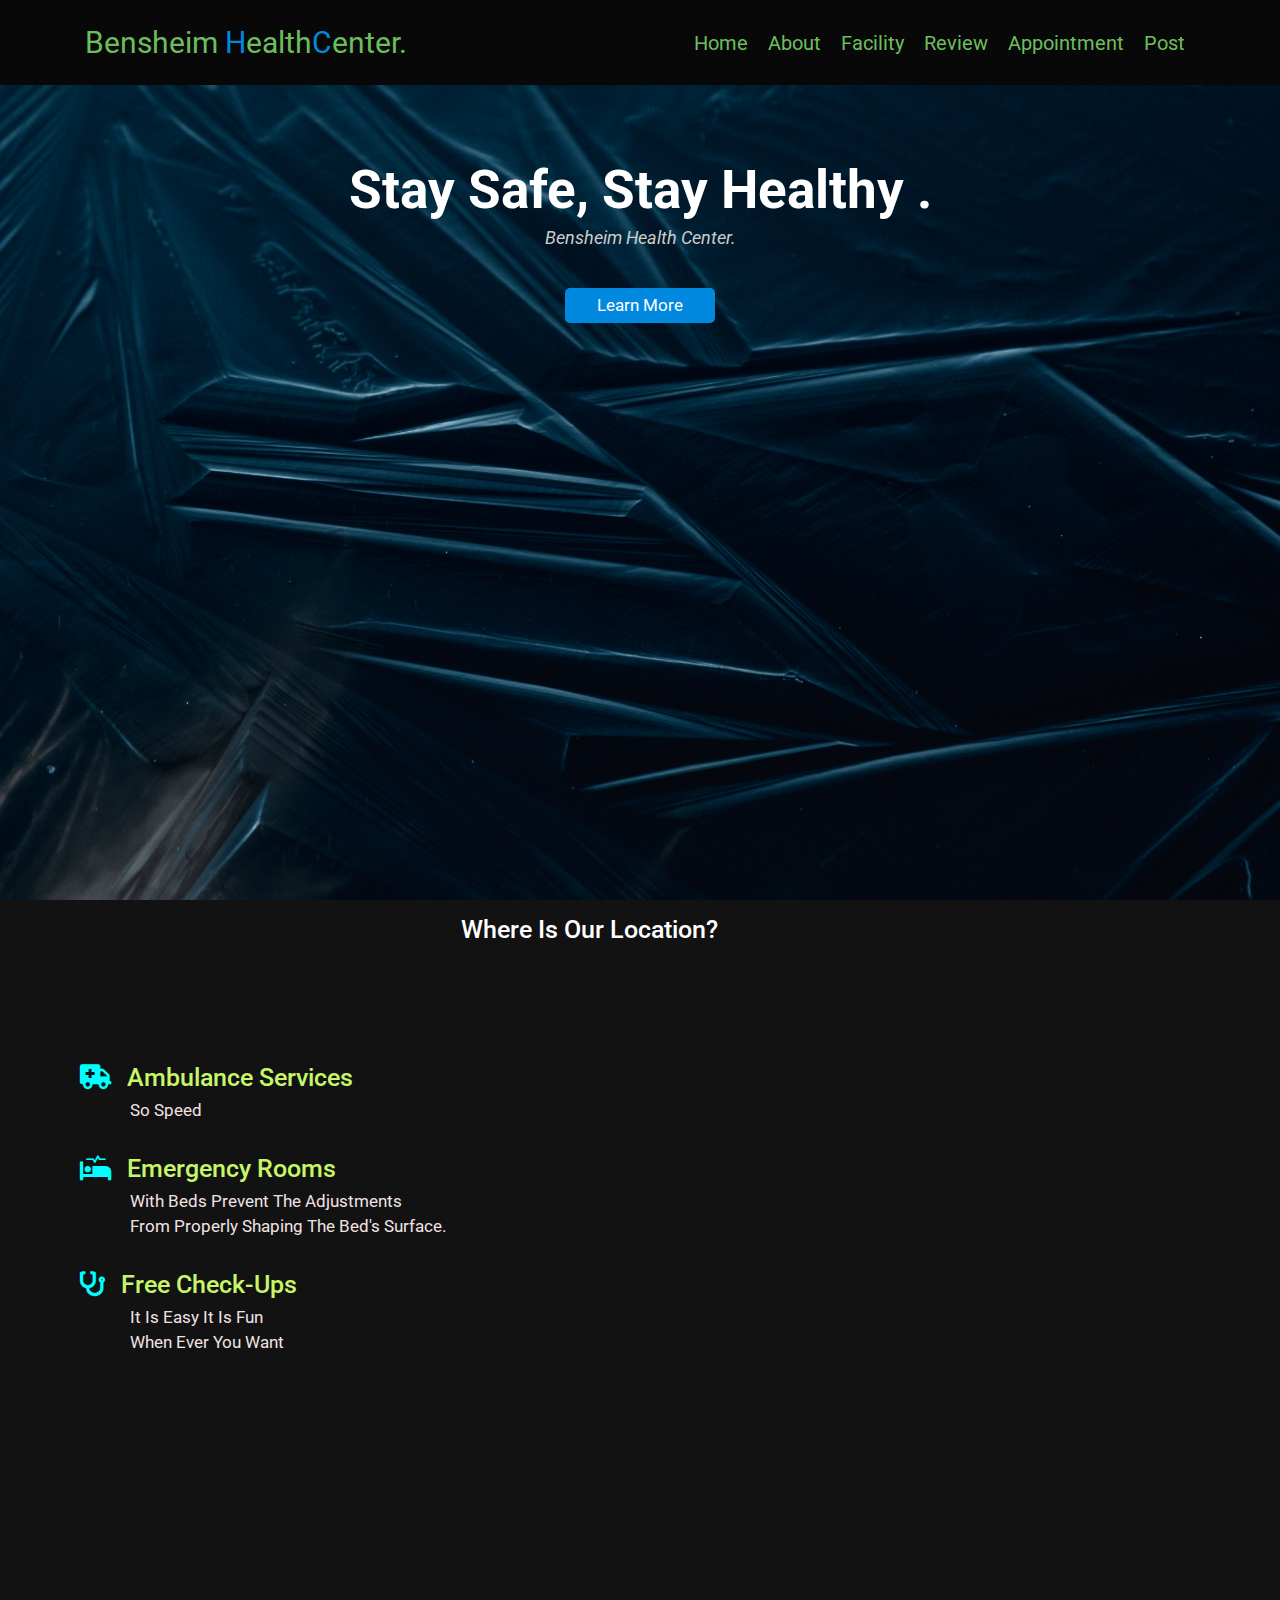
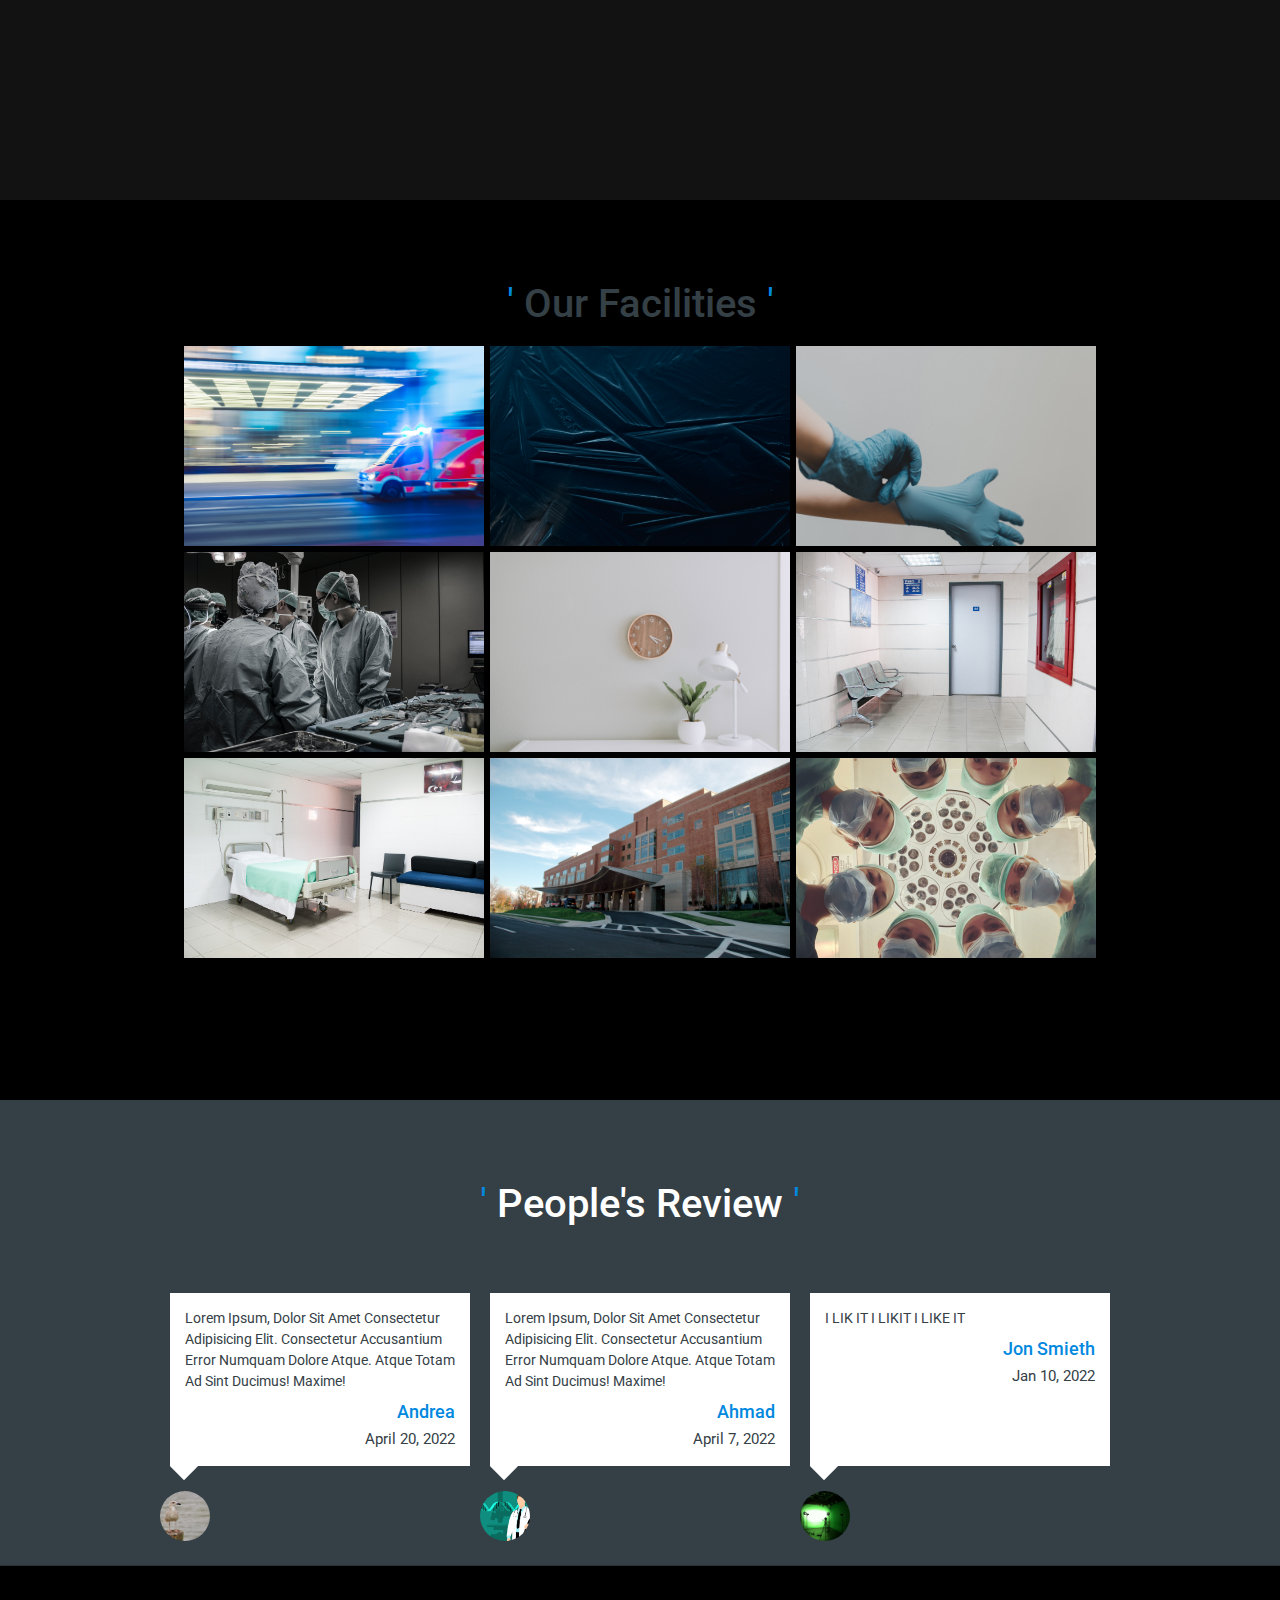
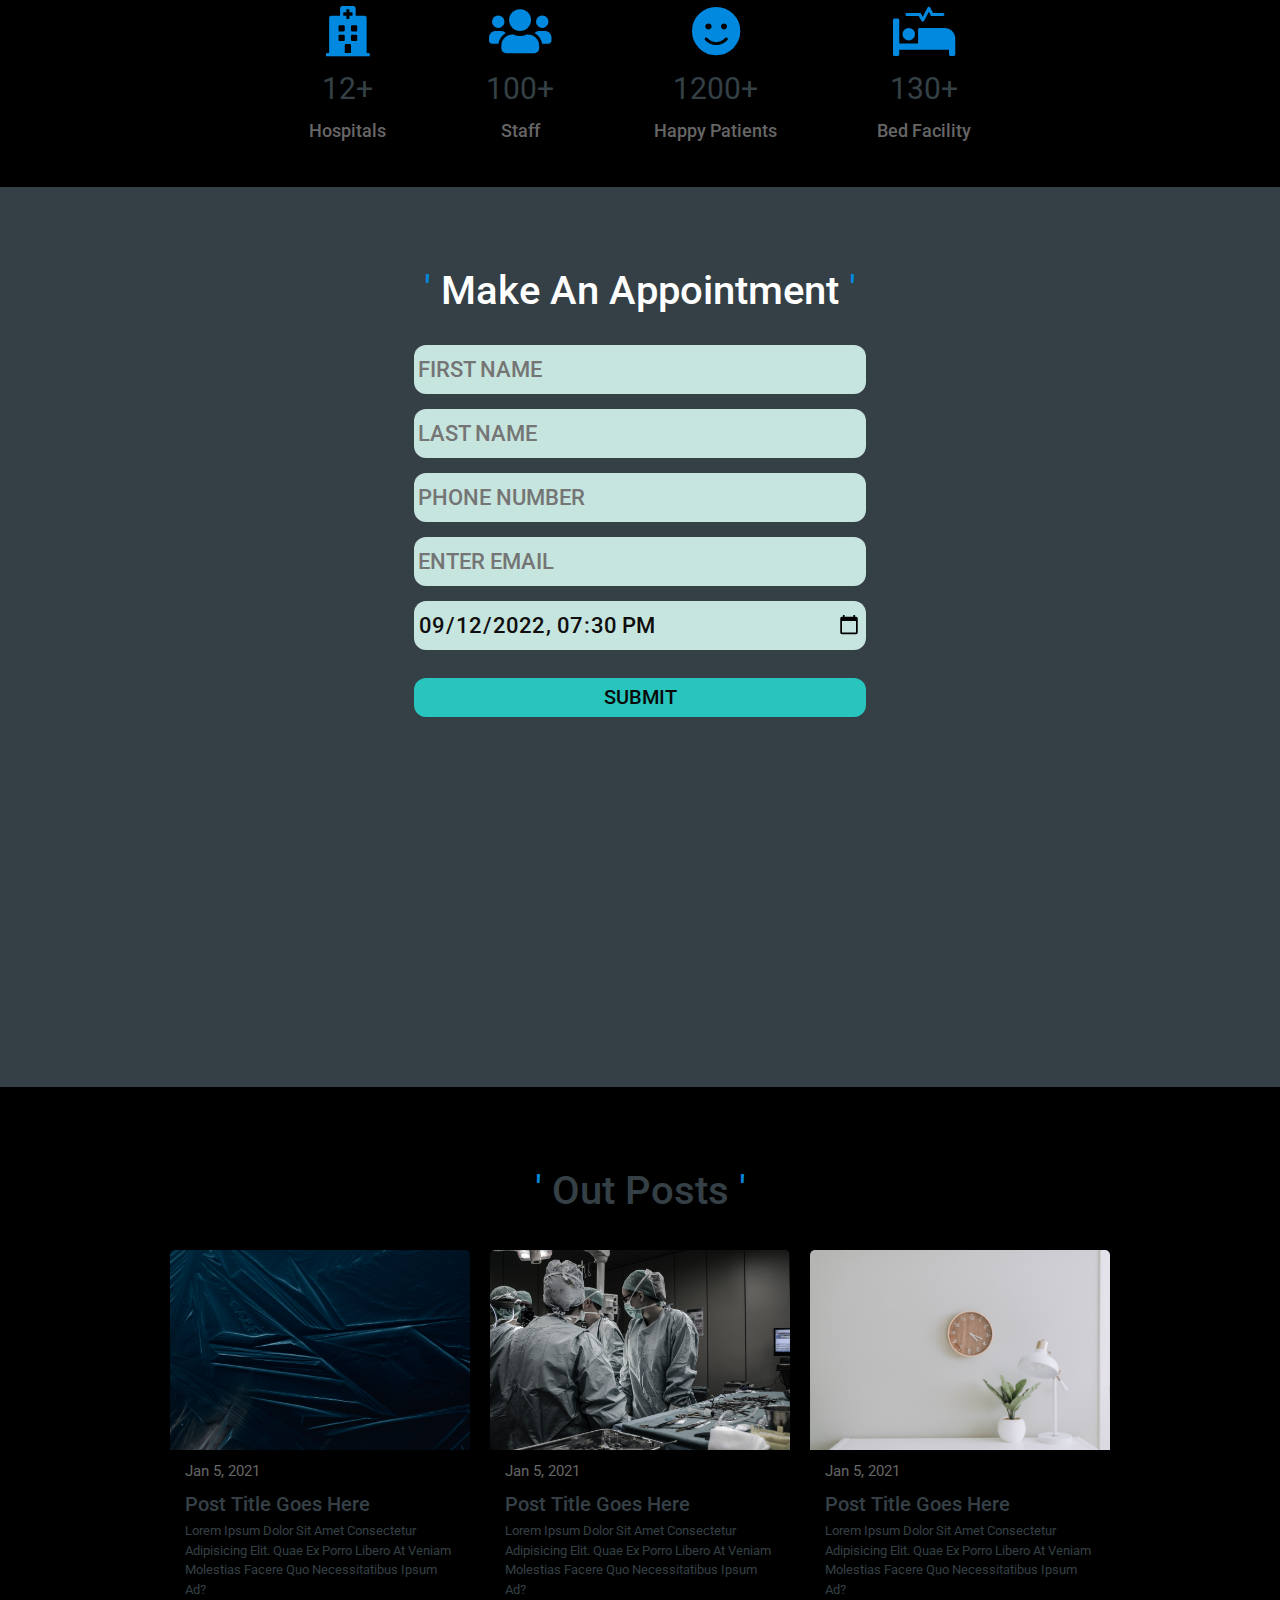
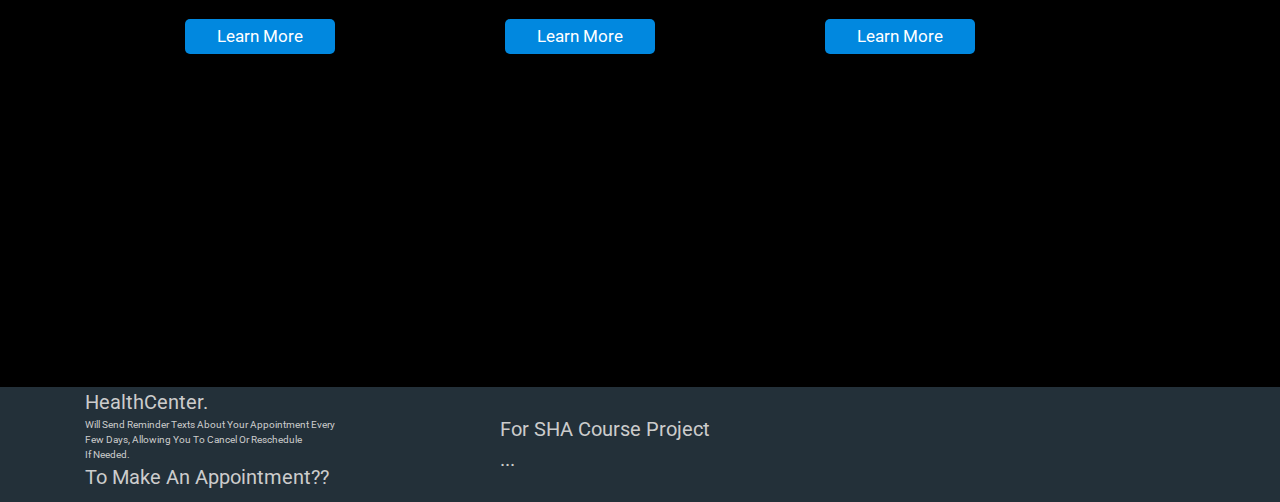
==== commit b68e6c6e: "app1" ====
--- a/index.html
+++ b/index.html
@@ -101,7 +101,8 @@
 
             <div class="box">
                 <h3> <i class="fas fa-procedures"></i> emergency rooms </h3>
-                <p> with beds prevent the adjustments from properly shaping the bed's surface. </p>
+                <p> with beds prevent the adjustments <br>
+                    from properly shaping the bed's surface. </p>
             </div>
 
             <div class="box">
@@ -286,45 +287,73 @@
     <div class="container min-vh-100">
 
         <div class="row justify-content-center">
-
-            <h1 class="heading"><span>'</span> make an appointment <span>'</span></h1>
-
-            <div class="col-md-10" data-aos="flip-down">
-
-                <form action="">
-
-                    <div class="inputBox">
-                        <input type="text" placeholder="full name">
-                        <input type="number" placeholder="phone">
-                    </div>
-
-                    <div class="inputBox">
-                        <input type="email" placeholder="your email">
-                        <select name="" id="">
-                            <option value="" disabled selected>make an appointment</option>
-                            <option value="09-11 am">05/08 09-11 am</option>
-                            <option value="11-03 pm">05/08  11-03 pm</option>
-                            <option value="03-06 pm">05/08  03-06 pm</option>
-                            <option value="06-09 pm">05/08  06-09 pm</option>
-                            <option value="09-11 am">05/09  09-11 am</option>
-                            <option value="11-03 pm">05/09  11-03 pm</option>
-                            <option value="03-06 pm">05/09  03-06 pm</option>
-                            <option value="06-09 pm">05/09  06-09 pm</option>
-                            <option value="09-11 am">05/10  09-11 am</option>
-                            <option value="11-03 pm">05/10  11-03 pm</option>
-                            <option value="03-06 pm">05/10  03-06 pm</option>
-                            <option value="06-09 pm">05/10  06-09 pm</option>
-        
-                            
-                        </select>
-                    </div>
-
-                    <textarea name="" id="" cols="30" rows="10" placeholder="message ( optional )"></textarea>
-
-                    <input type="submit" name="" id="" value="make appointment" class="button">
-
-                </form>
-
+            <div>
+           <div> <h1 class="heading"><span>'</span> make an appointment <span>'</span></h1></div>
+             <div>
+            
+                <!-- <div >
+                    <form>
+                      <div >
+                      <label></label>
+                      <input type="text"  id="first-name" placeholder="first name">
+                    </div>
+                    <div >
+                      <label></label>
+                      <input type="text"  id="last-name"placeholder="last name">
+                    </div>
+                    <div >
+                        <div >
+                            <label for="exampleInputEmail1"></label>
+                            <input type="email"  id="email" placeholder="Enter email">
+                          </div>
+                          <div >
+                            <label for="exampleInputEmail1"></label>
+                            <input  type="tel" id="tel" placeholder="Phone Number">
+                          </div>
+                          <label for="meeting-time" id="timer">Choose time for your appointment:</label>
+
+                          <input type="datetime-local" id="meeting-time"
+                              name="meeting-time" value="2018-06-12T19:30"
+                              min="2018-06-07T00:00" max="2018-06-14T00:00">
+  
+                    <button type="submit" id="submit" class="button3">Submit</button>
+                  </form>
+                  </div>
+                -->
+
+
+                <div >
+                    <form>
+                      <div >
+                      <label></label>
+                      <input type="text"  id="first-name" placeholder="first name">
+                    </div>
+                    <div >
+                      <label></label>
+                      <input type="text"  id="last-name"placeholder="last name">
+                    </div>
+                    <div >
+                        <label></label>
+                        <input type="tel"  id="tel" placeholder="Phone Number">
+                      </div>
+                    <div >
+
+                      <label for="exampleInputEmail1"></label>
+                      <input type="email"  id="email" placeholder="Enter email">
+                    </div>
+                    <label for="meeting-time" id="timer"></label>
+                    <div></div><input type="datetime-local" id="time"
+                        name="meeting-time" value="2022-09-12T19:30"
+                        min="2022-01-07T00:00" max="2025-06-14T00:00">
+                    </div>
+                    <button type="submit" id="submit" class="btn btn-primary">Submit</button>
+                  </form>
+                  </div>
+
+
+
+
+                  </div>
             </div>
 
         </div>
@@ -446,5 +475,12 @@
 
 </script>
 <script src="https://unpkg.com/ionicons@5.4.0/dist/ionicons.js"></script>
+
+
+
+<script type="module" src="app.js"></script>
+ 
+  
+  
 </body>
 </html>
--- a/style.css
+++ b/style.css
@@ -326,40 +326,10 @@
   color:#fff;
 }
 
-.contact form{
-  text-align: center;
-}
-
-.contact form .inputBox{
-  display: flex;
-  justify-content: space-between;
-  flex-wrap: wrap;
-}
-
-.contact form .inputBox input, select{
-  height: 4rem;
-  width:49%;
-  padding:0 1rem;
-  margin:1rem 0;
-  font-size: 1.7rem;
-  color:var(--black);
-}
-
-.contact form textarea{
-  height:20rem;
-  resize: none;
-  padding:1rem;
-  font-size: 1.5rem;
-  width: 100%;
-}
-
-.contact form input[type="submit"]{
-  width:20rem;
-}
-
-.contact form input[type="submit"]:hover{
-  background:var(--black);
-}
+
+
+
+
 
 .post .box-container{
   display: flex;
@@ -444,6 +414,60 @@
   margin: 10px;
   padding: 10px;
 }
+
+/* this is new styl for form */
+ 
+input {
+  display: block;
+  box-sizing: border-box;
+ 
+  padding: 4px;
+  width: 220px;
+  height: 32px;
+  border: none;
+  border-bottom: 1px solid #AAA;
+  font-family: 'Roboto', sans-serif;
+  font-weight: 400;
+  font-size: 22px;
+  transition: 0.2s ease;
+}
+
+
+
+input {
+  
+  width: 100%;
+  height: 49px;
+  background: #c6e5df;
+  border: none;
+  border-radius: 12px;
+  color: rgb(15, 13, 13);
+  font-family: 'Roboto', sans-serif;
+  font-weight: 500;
+  text-transform: uppercase;
+  transition: 0.1s ease;
+  cursor: pointer;
+}
+
+#submit{
+  margin-top: 28px;
+  width: 100%;
+  height: 39px;
+  background: #28c4be;
+  border: none;
+  border-radius: 12px;
+  color: rgb(9, 9, 9);
+  font-family: 'Roboto', sans-serif;
+  font-weight: 500;
+  text-transform: uppercase;
+  transition: 0.1s ease;
+  cursor: pointer;
+  font-size: 20px;
+}
+#submit :hover{
+  font-size: 22px;
+}
+
 
 
 
